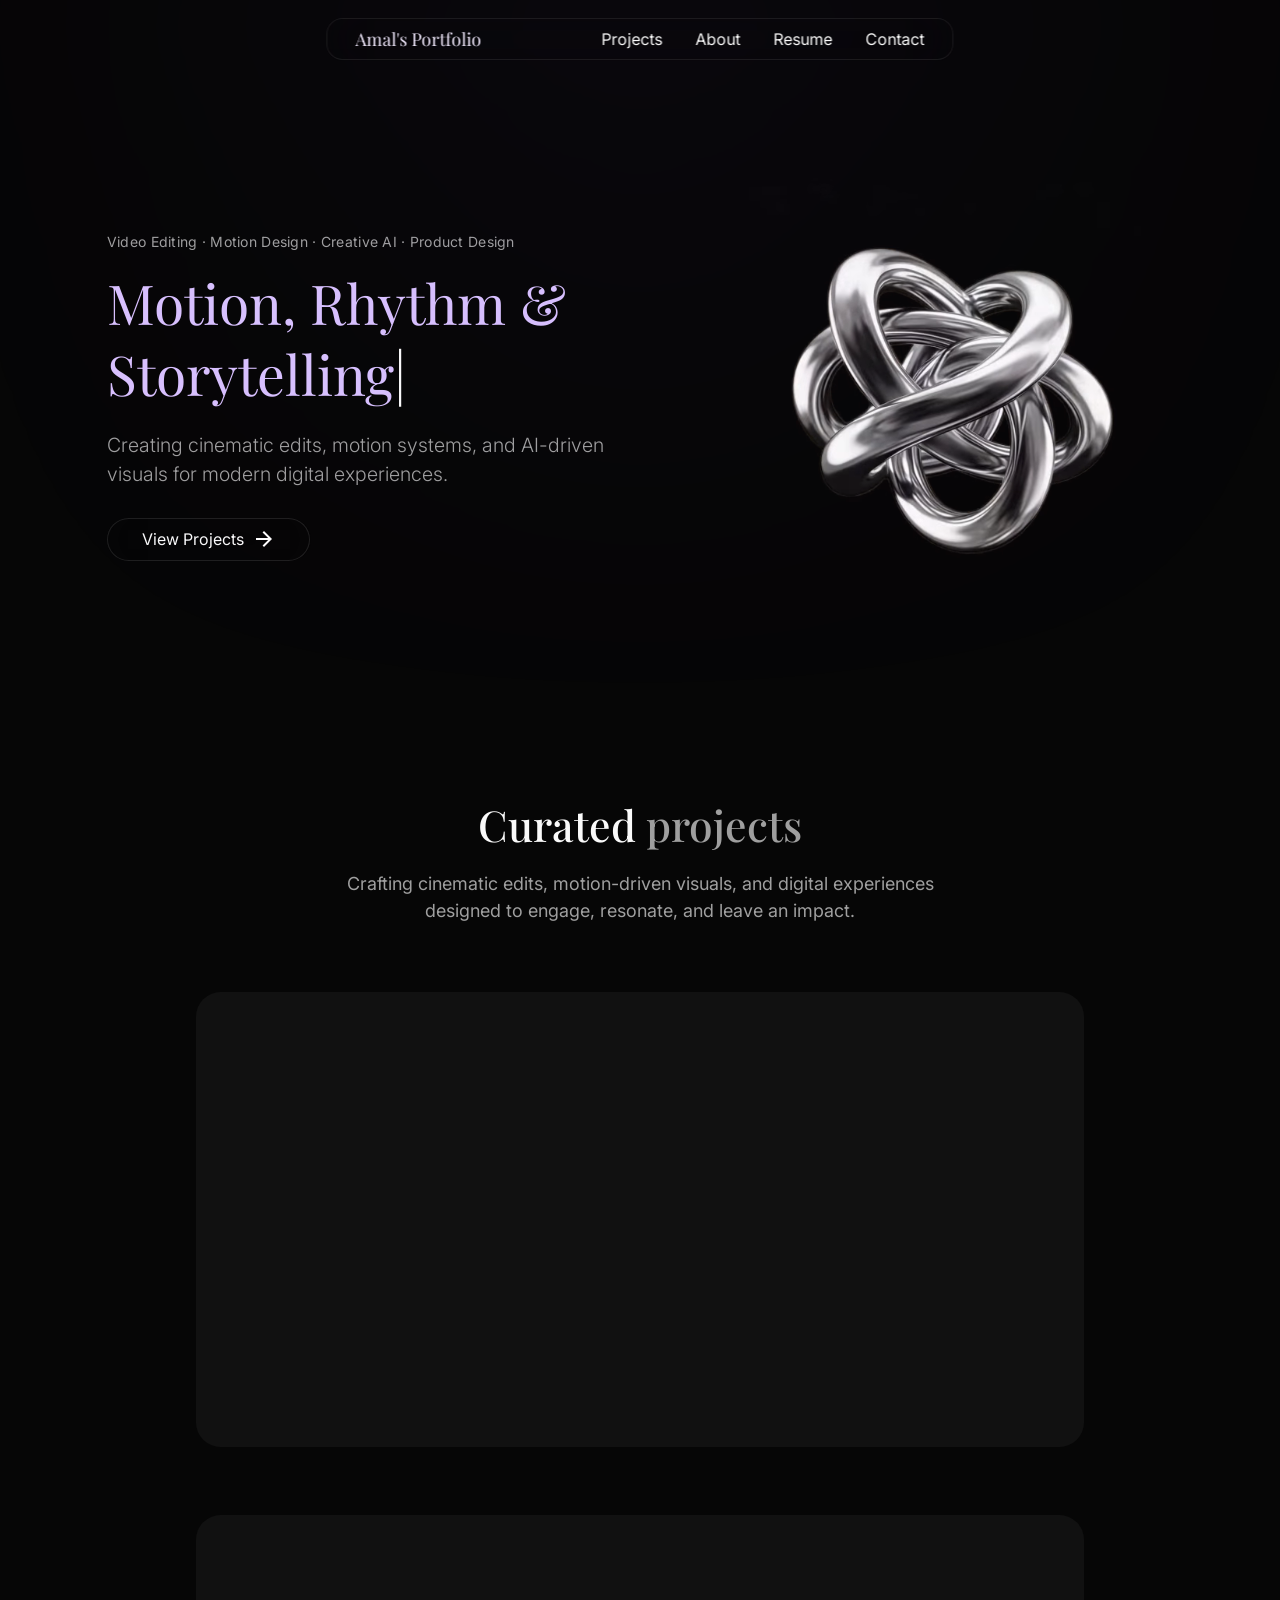
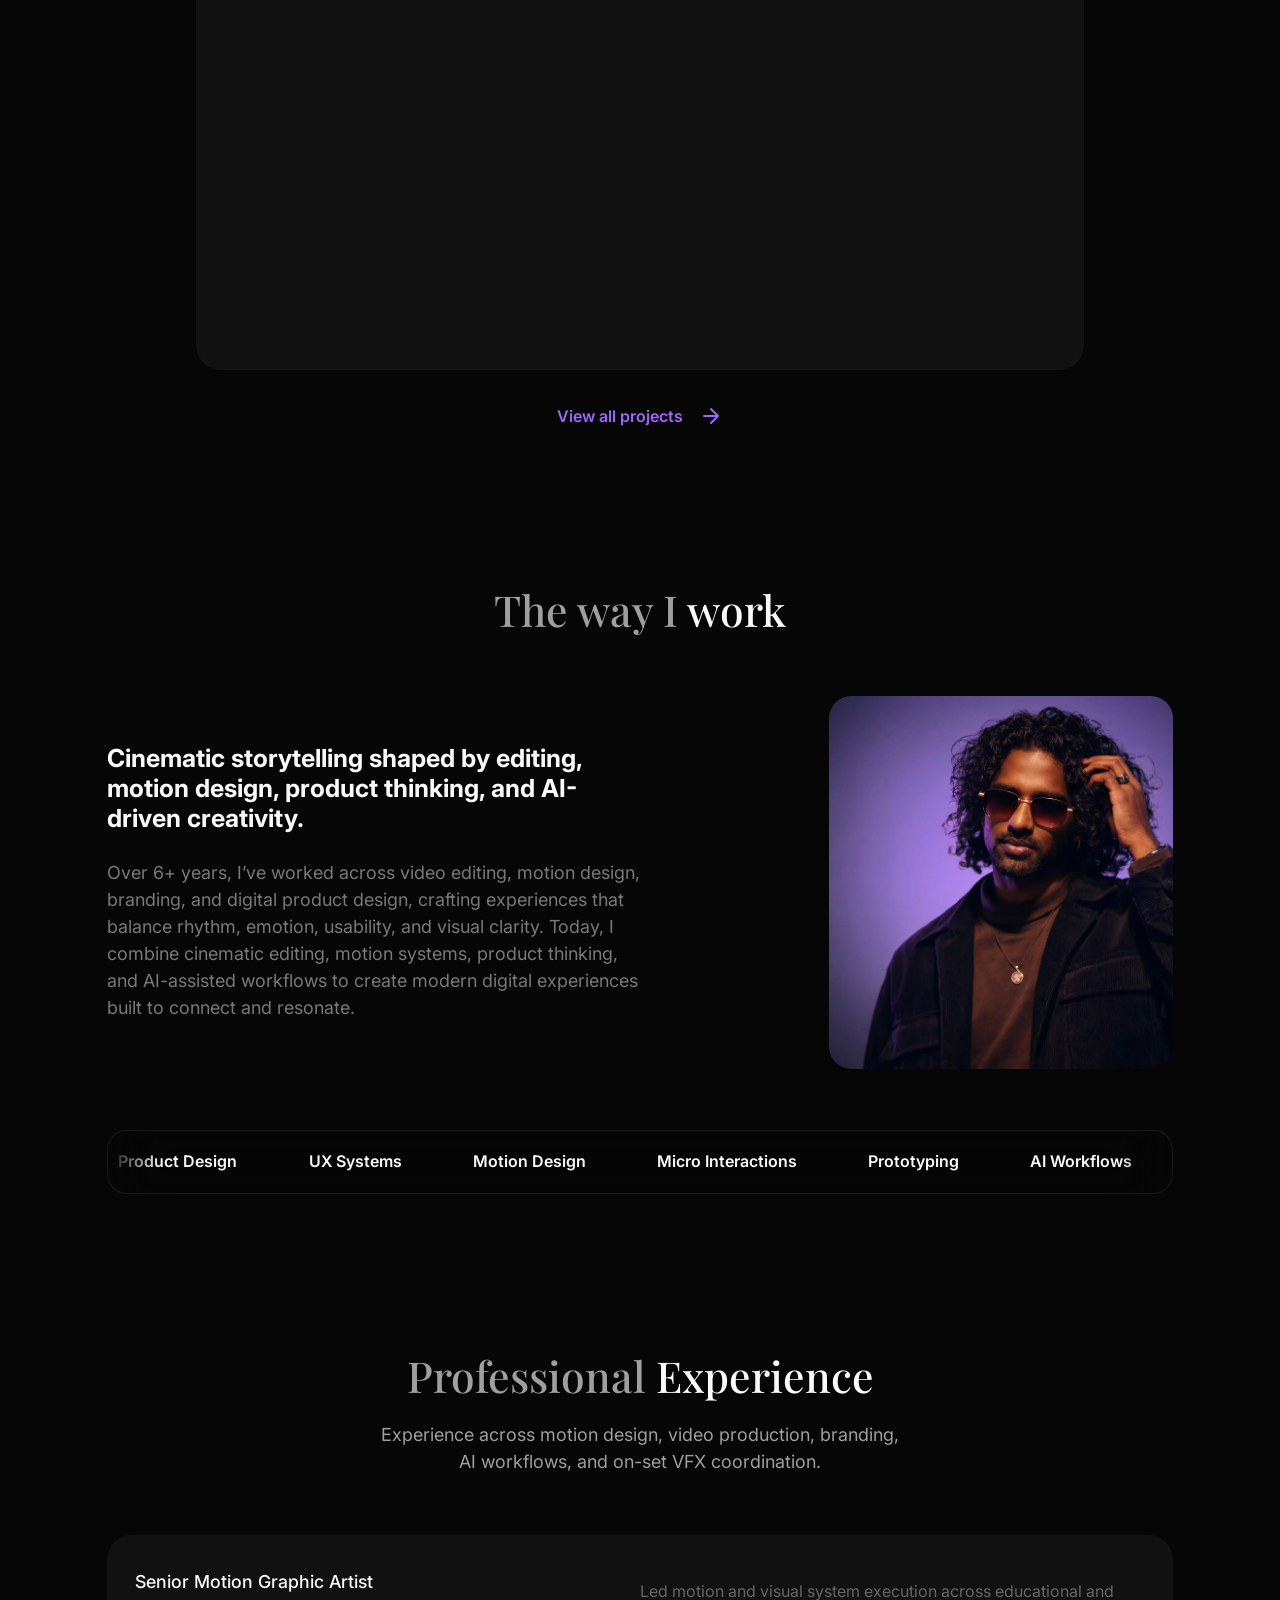
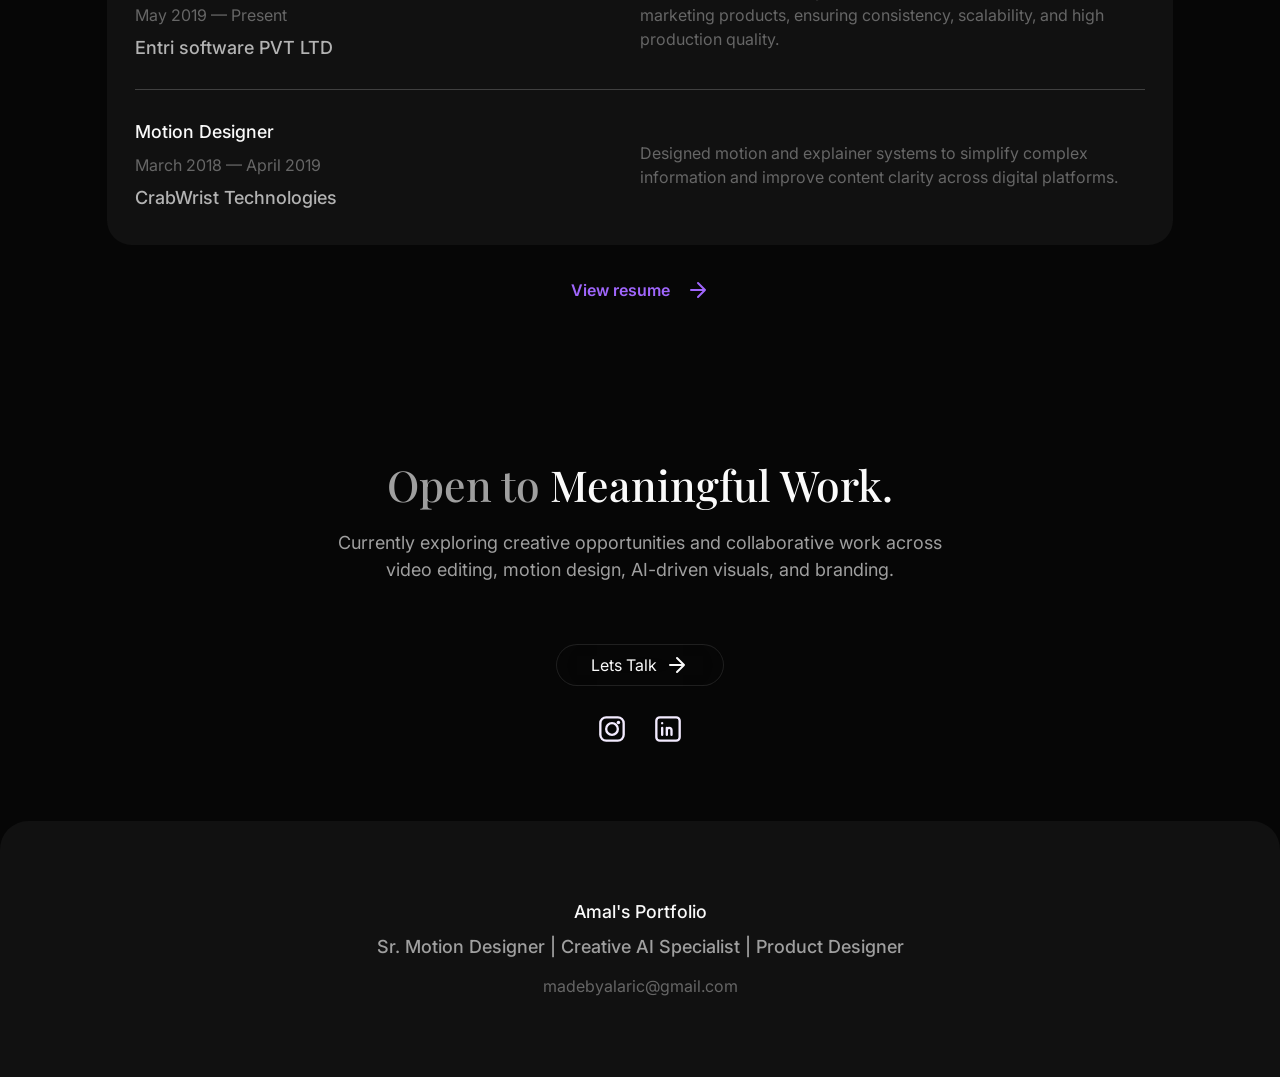
==== index.html @ 4e235986 "Initial commit" ====
<!DOCTYPE html>
<html lang="en">
<head>
  <meta charset="UTF-8">
  <meta name="viewport" content="width=device-width, initial-scale=1.0">
  <title>Portfolio</title>
  <link rel="preconnect" href="https://fonts.googleapis.com">
  <link rel="preconnect" href="https://fonts.gstatic.com" crossorigin>
  <link href="https://fonts.googleapis.com/css2?family=Inter:wght@300;400;500;600;700&family=Playfair+Display:wght@400;500&display=swap" rel="stylesheet">
  <link rel="icon" type="image/png" sizes="512x512" href="assets/images/fav-icon.png">
  <link rel="apple-touch-icon" href="assets/images/fav-icon.png">
  <link rel="stylesheet" href="css/style.css">
  <link rel="stylesheet" href="css/components.css">
</head>
<body>

  <div class="navbar-glow"></div>
  <nav class="navbar">
    <a href="index.html" class="navbar-logo"><span>Amal</span><span class="logo-suffix">'s Portfolio</span></a>
    <ul class="navbar-links">
      <li><a href="pages/projects.html">Projects</a></li>
      <li><a href="#about">About</a></li>
      <li><a href="https://drive.google.com/file/d/1rb1eluD0oXuGKMevhwQm3-W4Zy3hslB_/view?usp=sharing" target="_blank" rel="noopener noreferrer">Resume</a></li>
      <li><a href="#contact">Contact</a></li>
    </ul>
    <button class="hamburger" aria-label="Menu">
      <span></span><span></span><span></span>
    </button>
  </nav>
  <div class="mobile-menu">
    <ul class="mobile-menu-links">
      <li><a href="pages/projects.html">Projects</a></li>
      <li><a href="#about">About</a></li>
      <li><a href="https://drive.google.com/file/d/1rb1eluD0oXuGKMevhwQm3-W4Zy3hslB_/view?usp=sharing" target="_blank" rel="noopener noreferrer">Resume</a></li>
      <li><a href="#contact">Contact</a></li>
    </ul>
  </div>

  <section class="hero">
    <div class="hero-left">
      <p class="hero-tags fade-in-up">Video Editing · Motion Design · Creative AI · Product Design</p>
      <h1 class="hero-heading"></h1>
      <p class="hero-description fade-in-up">Creating cinematic edits, motion systems, and AI-driven visuals for modern digital experiences.</p>
      <a href="pages/projects.html" class="btn-glass fade-in-up">View Projects <img src="assets/icons/arrow_forward_24.svg" alt="" class="btn-icon"></a>
    </div>
    <div class="hero-right">
      <video class="hero-image hero-video" muted playsinline>
        <source src="assets/videos/hero-knot-2.1.webm" type="video/webm">
      </video>
      <img src="assets/images/hero-knot.png" alt="Decorative knot" class="hero-image hero-video-fallback" style="display: none;">
    </div>
    <div class="scroll-indicator">
      <svg width="27" height="45" viewBox="0 85 27 45" fill="none" xmlns="http://www.w3.org/2000/svg"><path d="M13.5 90L13.4999 130" stroke="#D8C1FE" stroke-width="1.5"/><path d="M22 123L13.5003 130L5 123" stroke="#D8C1FE" stroke-width="1.5"/></svg>
    </div>
  </section>

  <section class="projects-section">
    <h2 class="projects-heading">Curated <span class="muted">projects</span></h2>
    <p class="projects-subtitle">Crafting cinematic edits, motion-driven visuals, and digital experiences<br>designed to engage, resonate, and leave an impact.</p>

    <a href="pages/gaint-ad.html" class="project-card project-card-showcase">
      <div class="project-card-showcase-content">
        <h3 class="project-card-showcase-title">AD for Entri Elevate - BAFC COURSE</h3>
        <p class="project-card-showcase-subtitle">VFX | Motion | Video Editing</p>
        <span class="btn-glass">View Project <img src="assets/icons/arrow_forward_24.svg" alt="" class="btn-icon"></span>
      </div>
    </a>

    <a href="pages/montessori.html" class="project-card project-card-showcase project-card-montessori">
      <div class="project-card-showcase-content">
        <h3 class="project-card-showcase-title">Ad for Entri Montessori TTC</h3>
        <p class="project-card-showcase-subtitle">Generative AI | Direction | Video Editing</p>
        <span class="btn-glass">View Project <img src="assets/icons/arrow_forward_24.svg" alt="" class="btn-icon"></span>
      </div>
    </a>

    <a href="pages/projects.html" class="btn-text">View all projects <svg class="btn-text-icon" width="24" height="24" viewBox="0 0 24 24" fill="none" xmlns="http://www.w3.org/2000/svg"><path d="M5 12H19M19 12L12 5M19 12L12 19" stroke="currentColor" stroke-width="2" stroke-linecap="round" stroke-linejoin="round"/></svg></a>
  </section>

  <section class="about-section" id="about">
    <h2 class="about-heading"><span class="muted">The way I</span> work</h2>
    <div class="about-content">
      <div class="about-text">
        <h3 class="about-subheading">Cinematic storytelling shaped by editing, motion design, product thinking, and AI-driven creativity.</h3>
        <p class="about-body">Over 6+ years, I’ve worked across video editing, motion design, branding, and digital product design, crafting experiences that balance rhythm, emotion, usability, and visual clarity. Today, I combine cinematic editing, motion systems, product thinking, and AI-assisted workflows to create modern digital experiences built to connect and resonate.</p>
      </div>
      <div class="about-image">
        <img src="assets/images/about-img-1.2.webp" alt="Amal Chandra">
      </div>
    </div>

    <div class="value-strip">
      <div class="value-strip-track">
        <span>Product Design</span>
        <span>UX Systems</span>
        <span>Motion Design</span>
        <span>Micro Interactions</span>
        <span>Prototyping</span>
        <span>AI Workflows</span>
        <span>Branding</span>
        <span>Visual Design</span>
        <span>Gen AI</span>
        <span>Problem Solving</span>
        <span>Product Design</span>
        <span>UX Systems</span>
        <span>Motion Design</span>
        <span>Micro Interactions</span>
        <span>Prototyping</span>
        <span>AI Workflows</span>
        <span>Branding</span>
        <span>Visual Design</span>
        <span>Gen AI</span>
        <span>Problem Solving</span>
      </div>
    </div>
  </section>

  <section class="experience-section">
    <h2 class="experience-heading"><span class="muted">Professional</span> Experience</h2>
    <p class="experience-subtitle">Experience across motion design, video production, branding,<br>AI workflows, and on-set VFX coordination.</p>

    <div class="experience-card">
      <div class="experience-row">
        <div class="experience-left">
          <h3 class="experience-title">Senior Motion Graphic Artist</h3>
          <p class="experience-year">May 2019 — Present</p>
          <p class="experience-company">Entri software PVT LTD</p>
        </div>
        <div class="experience-right">
          <p class="experience-desc">Led motion and visual system execution across educational and marketing products, ensuring consistency, scalability, and high production quality.</p>
        </div>
      </div>

      <hr class="experience-divider">

      <div class="experience-row">
        <div class="experience-left">
          <h3 class="experience-title">Motion Designer</h3>
          <p class="experience-year">March 2018 — April 2019</p>
          <p class="experience-company">CrabWrist Technologies</p>
        </div>
        <div class="experience-right">
          <p class="experience-desc">Designed motion and explainer systems to simplify complex information and improve content clarity across digital platforms.</p>
        </div>
      </div>
    </div>

    <a href="https://drive.google.com/file/d/1rb1eluD0oXuGKMevhwQm3-W4Zy3hslB_/view?usp=sharing" target="_blank" rel="noopener noreferrer" class="btn-text">View resume <svg class="btn-text-icon" width="24" height="24" viewBox="0 0 24 24" fill="none" xmlns="http://www.w3.org/2000/svg"><path d="M5 12H19M19 12L12 5M19 12L12 19" stroke="currentColor" stroke-width="2" stroke-linecap="round" stroke-linejoin="round"/></svg></a>
  </section>

  <section class="contact-section" id="contact">
    <h2 class="contact-heading"><span class="muted">Open to</span> Meaningful Work.</h2>
    <p class="contact-body">Currently exploring creative opportunities and collaborative work across video editing, motion design, AI-driven visuals, and branding.</p>
    <div class="contact-btn-wrapper">
      <a href="mailto:madebyalaric@gmail.com" class="btn-glass">Lets Talk <svg class="btn-icon" width="24" height="24" viewBox="0 0 24 24" fill="none" xmlns="http://www.w3.org/2000/svg"><path d="M5 12H19M19 12L12 5M19 12L12 19" stroke="currentColor" stroke-width="2" stroke-linecap="round" stroke-linejoin="round"/></svg></a>
    </div>
    <div class="contact-socials">
      <a href="https://www.instagram.com/__alaric__/" target="_blank" rel="noopener noreferrer" class="social-link"><svg width="28" height="28" viewBox="0 0 24 24" fill="none" xmlns="http://www.w3.org/2000/svg"><rect x="2" y="2" width="20" height="20" rx="5" stroke="currentColor" stroke-width="2"/><circle cx="12" cy="12" r="5" stroke="currentColor" stroke-width="2"/><circle cx="17.5" cy="6.5" r="1.5" fill="currentColor"/></svg></a>
      <a href="https://www.linkedin.com/in/amal-chandra-087022231" target="_blank" rel="noopener noreferrer" class="social-link"><svg width="28" height="28" viewBox="0 0 24 24" fill="none" xmlns="http://www.w3.org/2000/svg"><rect x="2" y="2" width="20" height="20" rx="3" stroke="currentColor" stroke-width="2"/><path d="M7 11V17M7 7.01V7M11 17V13C11 11.8954 11.8954 11 13 11C14.1046 11 15 11.8954 15 13V17M11 17V11" stroke="currentColor" stroke-width="2" stroke-linecap="round" stroke-linejoin="round"/></svg></a>
    </div>
  </section>

  <footer class="footer">
    <p class="footer-name">Amal's Portfolio</p>
    <p class="footer-role">Sr. Motion Designer | Creative AI Specialist | Product Designer</p>
    <a href="mailto:madebyalaric@gmail.com" class="footer-email">madebyalaric@gmail.com</a>
  </footer>

  <script src="js/main.js"></script>
</body>
</html>
---- css/style.css ----
/* ===== Global ===== */
html {
  scroll-behavior: smooth;
}

*,
*::before,
*::after {
  margin: 0;
  padding: 0;
  box-sizing: border-box;
}

body {
  background-color: #060606;
}

img {
  max-width: 100%;
  display: block;
}

a {
  color: inherit;
  text-decoration: none;
}

/* ===== Hero ===== */
.container {
  max-width: 83.3vw;
  margin: 0 auto;
}

.hero {
  max-width: 83.3vw;
  margin: 0 auto;
  padding: 13.89vw 0 8.33vw 0;
  display: flex;
  align-items: center;
  justify-content: space-between;
  position: relative;
}

.hero-left {
  max-width: 41.67vw;
}

.hero-right {
  display: flex;
  align-items: center;
}

.hero-tags {
  font-family: 'Inter', sans-serif;
  font-weight: 400;
  font-size: 14px;
  line-height: 150%;
  color: #9F9F9F;
  letter-spacing: 0.02em;
}

.hero-heading {
  font-family: 'Playfair Display', serif;
  font-weight: 400;
  font-size: 4.3vw;
  line-height: 130%;
  color: #FAFAFA;
  margin-top: 1.11vw;
}

.hero-heading .highlight {
  color: #D8C1FE;
}

.hero-description {
  font-family: 'Inter', sans-serif;
  font-weight: 300;
  font-size: 1.53vw;
  line-height: 150%;
  color: #9F9F9F;
  margin-top: 1.67vw;
}

.hero .btn-glass {
  margin-top: 2.22vw;
}

.hero-image {
  width: 34.1vw;
  height: 34.1vw;
}

.scroll-indicator {
  position: fixed;
  bottom: 38px;
  left: 50%;
  transform: translateX(-50%);
  opacity: 0;
  transition: opacity 0.5s ease;
  z-index: 9999;
}

.scroll-indicator.show {
  opacity: 1;
  animation: scroll-bounce 1.2s ease-in-out infinite;
}

@keyframes scroll-bounce {
  0%, 100% {
    transform: translateX(-50%) translateY(0);
  }
  50% {
    transform: translateX(-50%) translateY(-0.83vw);
  }
}

/* ===== Hero Animations ===== */
.navbar {
  opacity: 0;
  transition: opacity 0.5s ease;
}

.navbar.visible {
  opacity: 1;
}

.hero-heading .typewriter-cursor {
  font-weight: 300;
  animation: blink-cursor 0.6s step-end infinite;
}

@keyframes blink-cursor {
  0%, 100% { opacity: 1; }
  50% { opacity: 0; }
}

.hero-video {
  opacity: 0;
  transition: opacity 1s ease;
  mix-blend-mode: screen;
}

.hero-video.visible {
  opacity: 1;
}

.fade-in-up {
  opacity: 0;
  transform: translateY(20px);
  transition: opacity 0.8s ease-out, transform 0.8s ease-out;
}

.fade-in-up.visible {
  opacity: 1;
  transform: translateY(0);
}

/* ===== Scroll Reveal ===== */
.projects-section .projects-heading,
.projects-section .projects-subtitle,
.projects-section .project-card,
.about-section .about-heading,
.about-section .about-content,
.about-section .value-strip,
.experience-section .experience-heading,
.experience-section .experience-subtitle,
.experience-section .experience-card,
.experience-section .btn-text,
.cs-hero .cs-hero-text,
.cs-hero .cs-hero-mockup,
.cs-about .cs-about-content,
.cs-first-impressions .cs-fi-top,
.cs-first-impressions .cs-fi-container-lg,
.cs-features .cs-features-heading,
.cs-features .cs-features-body,
.cs-features .cs-features-row,
.cs-explore .cs-explore-top,
.cs-explore .cs-explore-container,
.cs-learned .cs-learned-heading,
.cs-learned .cs-learned-body,
.cs-learned .cs-learned-subheading,
.cs-learned .cs-learned-list,
.cs-learned .cs-learned-nav {
  opacity: 0;
  transform: translateY(30px);
  transition: opacity 1500ms ease, transform 1500ms ease;
}

/* Stagger delays */
.projects-section .projects-subtitle,
.about-section .about-content,
.experience-section .experience-subtitle,
.cs-hero .cs-hero-mockup,
.cs-features .cs-features-body,
.cs-explore .cs-explore-container,
.cs-learned .cs-learned-body {
  transition-delay: 200ms;
}

.projects-section .project-card:first-of-type,
.about-section .value-strip,
.experience-section .experience-card,
.cs-features .cs-features-row:first-of-type,
.cs-first-impressions .cs-fi-container-lg,
.cs-learned .cs-learned-subheading {
  transition-delay: 400ms;
}

.projects-section .project-card:last-of-type,
.experience-section .btn-text,
.cs-features .cs-features-row:last-of-type,
.cs-learned .cs-learned-list {
  transition-delay: 600ms;
}

.cs-learned .cs-learned-nav {
  transition-delay: 800ms;
}

/* Revealed state */
.revealed .projects-heading,
.revealed .projects-subtitle,
.revealed .project-card,
.revealed .about-heading,
.revealed .about-content,
.revealed .value-strip,
.revealed .experience-heading,
.revealed .experience-subtitle,
.revealed .experience-card,
.revealed .btn-text,
.revealed .cs-hero-text,
.revealed .cs-hero-mockup,
.revealed .cs-about-content,
.revealed .cs-fi-top,
.revealed .cs-fi-container-lg,
.revealed .cs-features-heading,
.revealed .cs-features-body,
.revealed .cs-features-row,
.revealed .cs-explore-top,
.revealed .cs-explore-container,
.revealed .cs-learned-heading,
.revealed .cs-learned-body,
.revealed .cs-learned-subheading,
.revealed .cs-learned-list,
.revealed .cs-learned-nav {
  opacity: 1;
  transform: translateY(0);
}

/* ===== Curated Projects ===== */
.projects-section {
  padding: 6.11vw 8.33vw;
  text-align: center;
}

.projects-heading {
  font-family: 'Playfair Display', serif;
  font-weight: 500;
  font-size: 3.33vw;
  line-height: 120%;
  color: #FAFAFA;
}

.projects-heading .muted {
  color: #9F9F9F;
}

.projects-subtitle {
  font-family: 'Inter', sans-serif;
  font-weight: 400;
  font-size: 18px;
  line-height: 150%;
  color: #9F9F9F;
  margin-top: 1.53vw;
}

/* ===== Project Card ===== */
.project-card {
  width: 69.3vw;
  height: 35.56vw;
  margin: 4.72vw auto 0;
  transition: background-color 0.4s ease;
  background: #111111;
  border-radius: 1.94vw;
  display: flex;
  flex-direction: row;
  overflow: hidden;
  text-align: left;
}

.project-card-showcase {
  position: relative;
  align-items: flex-end;
  justify-content: flex-start;
  padding: 50px;
  margin-top: 68px;
  background-image: url('../assets/gifs/gaint-ad-entri-elevate/g-thumb.gif');
  background-size: cover;
  background-position: center;
  text-decoration: none;
  cursor: pointer;
}

.project-card-montessori {
  background-image: url('../assets/gifs/montessori-ad/montessori-thumbail.gif');
}

.project-card-stop-motion {
  background-image: url('../assets/gifs/stop-motion-ad/stop-motion-ad-thumb.gif');
}

.project-card-pwc-edge {
  background-image: url('../assets/gifs/pwc-edge-ad/pwc-edge-thumb.gif');
}

.project-card-entri-splash {
  background-image: url('../assets/gifs/entri-splash-screen/entri-splash-thumb.gif');
}

/* ===== Mini Cards Grid ===== */
.mini-cards-grid {
  width: 69.3vw;
  margin: 2.78vw auto 0;
  display: grid;
  grid-template-columns: repeat(4, 1fr);
  gap: 1.39vw;
}

.mini-card {
  aspect-ratio: 1 / 1;
  border-radius: 1.39vw;
  overflow: hidden;
  background: #111111;
  transition: transform 0.3s ease, box-shadow 0.3s ease;
}

.mini-card:hover {
  transform: scale(1.03);
  box-shadow: 0 8px 32px rgba(160, 102, 252, 0.2);
}

.mini-card img {
  width: 100%;
  height: 100%;
  object-fit: cover;
  display: block;
}

.project-card-showcase::before {
  content: '';
  position: absolute;
  inset: 0;
  background: rgba(24, 1, 60, 0.7);
  opacity: 0;
  transition: opacity 0.35s ease;
  z-index: 0;
}

.project-card-showcase-content {
  position: relative;
  z-index: 1;
  opacity: 0;
  transform: translateY(12px);
  transition: opacity 0.35s ease, transform 0.35s ease;
}

.project-card-showcase-title {
  font-family: 'Inter', sans-serif;
  font-weight: 600;
  font-size: 22px;
  line-height: 130%;
  color: #FAFAFA;
}

.project-card-showcase-subtitle {
  font-family: 'Inter', sans-serif;
  font-weight: 500;
  font-size: 16px;
  line-height: 150%;
  color: #FAFAFA;
  margin-top: 8px;
}

.project-card-showcase .btn-glass {
  margin-top: 28px;
  display: inline-flex;
}

.project-card-showcase:hover::before,
.project-card-showcase:focus-within::before {
  opacity: 1;
}

.project-card-showcase:hover .project-card-showcase-content,
.project-card-showcase:focus-within .project-card-showcase-content {
  opacity: 1;
  transform: translateY(0);
}

.project-card-text {
  width: 34.17vw;
  flex-shrink: 0;
  padding-left: 3.47vw;
  display: flex;
  flex-direction: column;
  justify-content: center;
}

.project-card-title {
  font-family: 'Inter', sans-serif;
  font-weight: 500;
  font-size: 1.53vw;
  line-height: 130%;
  color: #FAFAFA;
}

.project-card-tags {
  font-family: 'Inter', sans-serif;
  font-weight: 300;
  font-size: 16px;
  line-height: 150%;
  color: #797979;
  margin-top: 0.83vw;
}

.project-card-points {
  list-style: none;
  margin-top: 2.22vw;
  display: flex;
  flex-direction: column;
  gap: 0.56vw;
}

.project-card-points li {
  font-family: 'Inter', sans-serif;
  font-weight: 300;
  font-size: 14px;
  line-height: 150%;
  color: #C6C6C6;
  padding-left: 16px;
  position: relative;
}

.project-card-points li::before {
  content: '';
  position: absolute;
  left: 0;
  top: 7px;
  width: 6px;
  height: 6px;
  border-radius: 50%;
  background: #A066FC;
}

.project-card-text .btn-glass {
  margin-top: 2.64vw;
  align-self: flex-start;
}

.project-card-image {
  width: 28.19vw;
  flex-shrink: 0;
  height: 35.56vw;
  margin-left: 6.94vw;
  overflow: hidden;
}

.project-card-image picture {
  display: block;
  width: 100%;
  height: 100%;
}

.project-card-image img {
  width: 100%;
  height: 52.08vw;
  object-fit: cover;
  transition: transform 0.4s ease;
  transform-origin: center top;
  object-position: top center;
}

/* Reverse layout (image left, text right) */
.project-card-reverse {
  flex-direction: row-reverse;
  margin-top: 2.22vw;
}

.project-card-reverse .project-card-text {
  padding-left: 0;
  padding-right: 3.47vw;
}

.project-card-reverse .project-card-image {
  margin-left: 0;
  margin-right: 6.94vw;
}

.project-card-reverse .project-card-image img {
  height: 38.89vw;
  object-position: calc(50% + 2.78vw) top;
  transform-origin: center center;
}

/* Project card hover */
.project-card:hover {
  background-color: #18013C;
}

.project-card:hover .project-card-image img {
  transform: scale(1.2);
}

/* ===== Project Detail Page ===== */
.project-detail {
  padding: 160px 8.33vw 6.11vw;
}

.project-detail-hero {
  width: 69.3vw;
  margin: 0 auto;
  text-align: center;
}

.project-detail-tags {
  font-family: 'Inter', sans-serif;
  font-weight: 500;
  font-size: 16px;
  line-height: 150%;
  color: #D8C1FE;
}

.project-detail-heading {
  font-family: 'Playfair Display', serif;
  font-weight: 500;
  font-size: 62px;
  line-height: 110%;
  color: #FAFAFA;
  margin-top: 16px;
}

.project-detail-description {
  max-width: 680px;
  margin: 24px auto 0;
  font-family: 'Inter', sans-serif;
  font-weight: 400;
  font-size: 22px;
  line-height: 150%;
  color: #9F9F9F;
}

.project-detail-media {
  width: 100%;
  aspect-ratio: 16 / 9;
  height: auto;
  margin-top: 68px;
  border-radius: 1.94vw;
  overflow: hidden;
  background: #111111;
}

.project-detail-media img,
.project-detail-media iframe {
  width: 100%;
  height: 100%;
  display: block;
}

.project-detail-media img {
  object-fit: cover;
}

.project-detail-media iframe {
  border: 0;
}

.project-breakdown {
  margin-top: 88px;
  text-align: center;
}

.project-breakdown-hidden {
  display: none;
}

.project-breakdown-heading {
  font-family: 'Playfair Display', serif;
  font-weight: 500;
  font-size: 48px;
  line-height: 120%;
  color: #FAFAFA;
}

.project-breakdown-heading .muted {
  color: #9F9F9F;
}

.project-breakdown-grid {
  width: min(1200px, calc(100vw - 240px));
  margin: 68px auto 0;
  display: flex;
  flex-wrap: wrap;
  gap: 16px;
}

.project-breakdown-tile {
  height: 356px;
  border-radius: 20px;
  overflow: hidden;
  background: #111111;
}

.project-breakdown-tile img {
  width: 100%;
  height: 100%;
  object-fit: cover;
  display: block;
}

.project-breakdown-tile-wide {
  width: 693px;
}

.project-breakdown-tile-narrow {
  width: 491px;
}

.project-tools {
  width: min(1200px, calc(100vw - 240px));
  margin: 88px auto 0;
  text-align: left;
}

.project-tools-heading {
  font-family: 'Playfair Display', serif;
  font-weight: 500;
  font-size: 48px;
  line-height: 120%;
  color: #FAFAFA;
}

.project-tools-heading .muted {
  color: #9F9F9F;
}

.project-tools-body {
  margin-top: 28px;
  font-family: 'Inter', sans-serif;
  font-weight: 700;
  font-size: 18px;
  line-height: 150%;
  color: #797979;
}

.project-overview {
  width: min(1200px, calc(100vw - 240px));
  margin: 88px auto 0;
  text-align: left;
}

.project-overview-heading {
  font-family: 'Playfair Display', serif;
  font-weight: 500;
  font-size: 48px;
  line-height: 120%;
  color: #FAFAFA;
}

.project-overview-heading .muted {
  color: #9F9F9F;
}

.project-overview-body {
  margin-top: 28px;
  display: flex;
  flex-direction: column;
  gap: 28px;
}

.project-overview-body p {
  max-width: 900px;
  font-family: 'Inter', sans-serif;
  font-weight: 400;
  font-size: 18px;
  line-height: 150%;
  color: #797979;
}

.project-detail-nav {
  width: min(1200px, calc(100vw - 240px));
  margin: 176px auto 0;
  display: flex;
  align-items: center;
  justify-content: space-between;
}

.project-detail-nav-link {
  display: inline-flex;
  align-items: center;
  gap: 16px;
  font-family: 'Inter', sans-serif;
  font-weight: 600;
  font-size: 16px;
  line-height: 150%;
  color: #A066FC;
  text-decoration: none;
}

.project-detail-nav-icon {
  width: 24px;
  height: 24px;
  flex-shrink: 0;
  filter: brightness(0) saturate(100%) invert(53%) sepia(87%) saturate(2513%) hue-rotate(230deg) brightness(103%) contrast(98%);
}

.project-detail-nav-link:hover {
  color: #D8C1FE;
  text-shadow: 0 0 20px rgba(160, 102, 252, 0.4);
}

.project-detail-nav-link:hover .project-detail-nav-icon {
  filter: brightness(0) saturate(100%) invert(83%) sepia(25%) saturate(1046%) hue-rotate(202deg) brightness(101%) contrast(99%) drop-shadow(0 0 10px rgba(160, 102, 252, 0.4));
}

.project-detail-nav-disabled {
  color: #676767;
  cursor: not-allowed;
}

.project-detail-nav-disabled .project-detail-nav-icon,
.project-detail-nav-disabled:hover .project-detail-nav-icon {
  filter: brightness(0) saturate(100%) invert(42%) sepia(0%) saturate(11%) hue-rotate(167deg) brightness(92%) contrast(86%);
}

.project-detail-nav-disabled:hover {
  color: #676767;
  text-shadow: none;
}

/* ===== About Section ===== */
.about-section {
  padding: 6.11vw 8.33vw;
}

.about-heading {
  font-family: 'Playfair Display', serif;
  font-weight: 500;
  font-size: 3.33vw;
  line-height: 120%;
  color: #FAFAFA;
  text-align: center;
}

.about-heading .muted {
  color: #9F9F9F;
}

.about-content {
  display: flex;
  flex-direction: row;
  align-items: center;
  gap: 14.03vw;
  margin-top: 4.72vw;
}

.about-text {
  flex: 1;
}

.about-subheading {
  font-family: 'Inter', sans-serif;
  font-weight: 700;
  font-size: 1.94vw;
  line-height: 120%;
  color: #FAFAFA;
}

.about-subheading .muted {
  color: #9F9F9F;
}

.about-body {
  font-family: 'Inter', sans-serif;
  font-weight: 400;
  font-size: 18px;
  line-height: 150%;
  color: #797979;
  margin-top: 1.94vw;
}

.about-image {
  width: 26.94vw;
  height: 29.17vw;
  flex-shrink: 0;
  border-radius: 1.74vw;
  overflow: hidden;
}

.about-image img {
  width: 100%;
  height: 100%;
  object-fit: cover;
  object-position: center top;
}

/* ===== Value Strip ===== */
.value-strip {
  position: relative;
  width: 83.3vw;
  height: 5vw;
  margin: 4.72vw auto 0;
  background: rgba(34, 34, 34, 0.05);
  backdrop-filter: blur(31px);
  -webkit-backdrop-filter: blur(31px);
  border: 1px solid rgba(255, 255, 255, 0.08);
  border-radius: 1.53vw;
  padding: 0 0.83vw;
  display: flex;
  align-items: center;
  overflow: hidden;
}

.value-strip::before,
.value-strip::after {
  content: '';
  position: absolute;
  top: 0;
  bottom: 0;
  width: 4.17vw;
  z-index: 2;
  pointer-events: none;
}

.value-strip::before {
  left: 0;
  background: linear-gradient(to right, #060606, transparent);
  border-radius: 1.53vw 0 0 1.53vw;
}

.value-strip::after {
  right: 0;
  background: linear-gradient(to left, #060606, transparent);
  border-radius: 0 1.53vw 1.53vw 0;
}

.value-strip-track {
  display: flex;
  align-items: center;
  gap: 5.56vw;
  white-space: nowrap;
  animation: scroll-strip 20s linear infinite;
}

.value-strip-track span {
  font-family: 'Inter', sans-serif;
  font-weight: 600;
  font-size: 16px;
  line-height: 120%;
  color: #FAFAFA;
  flex-shrink: 0;
}

@keyframes scroll-strip {
  0% {
    transform: translateX(0);
  }
  100% {
    transform: translateX(-50%);
  }
}

/* ===== Professional Experience ===== */
.experience-section {
  padding: 6.11vw 8.33vw;
  text-align: center;
}

.experience-heading {
  font-family: 'Playfair Display', serif;
  font-weight: 500;
  font-size: 3.33vw;
  line-height: 120%;
  color: #FAFAFA;
}

.experience-heading .muted {
  color: #9F9F9F;
}

.experience-subtitle {
  font-family: 'Inter', sans-serif;
  font-weight: 400;
  font-size: 18px;
  line-height: 150%;
  color: #9F9F9F;
  margin-top: 1.53vw;
}

.experience-card {
  width: 83.3vw;
  margin: 4.72vw auto 0;
  background: #111111;
  border-radius: 1.94vw;
  padding: 2.64vw 2.22vw;
  text-align: left;
}

.experience-row {
  display: flex;
  align-items: center;
}

.experience-left {
  width: 50%;
  flex-shrink: 0;
}

.experience-right {
  width: 50%;
}

.experience-title {
  font-family: 'Inter', sans-serif;
  font-weight: 500;
  font-size: 1.39vw;
  line-height: 150%;
  color: #FAFAFA;
}

.experience-year {
  font-family: 'Inter', sans-serif;
  font-weight: 400;
  font-size: 16px;
  line-height: 150%;
  color: #666666;
  margin-top: 0.56vw;
}

.experience-company {
  font-family: 'Inter', sans-serif;
  font-weight: 500;
  font-size: 18px;
  line-height: 150%;
  color: #B3B3B3;
  margin-top: 0.56vw;
}

.experience-desc {
  font-family: 'Inter', sans-serif;
  font-weight: 400;
  font-size: 16px;
  line-height: 150%;
  color: #666666;
}

.experience-divider {
  border: none;
  height: 1px;
  background: #404040;
  margin: 2.22vw 0;
}

/* ===== Contact Section ===== */
.contact-section {
  padding: 6.11vw 8.33vw;
  text-align: center;
}

.contact-heading {
  font-family: 'Playfair Display', serif;
  font-weight: 500;
  font-size: 3.33vw;
  line-height: 120%;
  color: #FAFAFA;
}

.contact-heading .muted {
  color: #9F9F9F;
}

.contact-body {
  font-family: 'Inter', sans-serif;
  font-weight: 400;
  font-size: 18px;
  line-height: 150%;
  color: #9F9F9F;
  max-width: 48.61vw;
  margin: 1.53vw auto 0 auto;
}

.contact-btn-wrapper {
  display: flex;
  justify-content: center;
  margin-top: 4.72vw;
}

.contact-socials {
  display: flex;
  justify-content: center;
  align-items: center;
  gap: 2.22vw;
  margin-top: 2.22vw;
}

.social-link {
  color: #F3EBFF;
  transition: color 0.3s ease;
  display: flex;
}

.social-link:hover {
  color: #A066FC;
}

/* ===== Case Study Hook ===== */
.cs-hook {
  height: 55.56vw;
  background: #060606;
  position: relative;
  overflow: hidden;
  display: flex;
  justify-content: center;
  align-items: center;
}

.cs-hook-logo {
  width: 65.56vw;
  height: 23.96vw;
  position: absolute;
  z-index: 1;
  opacity: 0;
  transform: scale(0.8);
  animation: hook-logo-in 1.5s cubic-bezier(0.34, 1.56, 0.64, 1) forwards,
             hook-logo-blur 1.5s ease-in-out 2.75s forwards;
}

.cs-hook-phone {
  width: 15.97vw;
  height: 33.33vw;
  position: absolute;
  z-index: 2;
  transform: translateY(100%) scale(0.3);
  animation: hook-phone-in 2.5s cubic-bezier(0.25, 0.1, 0.25, 1) 1.5s forwards;
}

@keyframes hook-logo-in {
  0% {
    opacity: 0;
    transform: scale(0.8);
  }
  100% {
    opacity: 1;
    transform: scale(1);
  }
}

@keyframes hook-logo-blur {
  0% {
    filter: blur(0px);
  }
  100% {
    filter: blur(20px);
  }
}

@keyframes hook-phone-in {
  0% {
    transform: translateY(100%) scale(0.3);
  }
  100% {
    transform: translateY(0) scale(1);
  }
}

/* ===== Case Study Hero ===== */
.cs-hero {
  padding: 6.11vw 8.33vw;
  display: flex;
  align-items: center;
  gap: 6.88vw;
  opacity: 0;
  transform: translateY(30px);
  transition: opacity 1500ms ease, transform 1500ms ease;
}

.cs-hero.revealed {
  opacity: 1;
  transform: translateY(0);
}

.cs-hero-text {
  max-width: 38.19vw;
}

.cs-hero-tags {
  font-family: 'Inter', sans-serif;
  font-weight: 300;
  font-size: 14px;
  line-height: 150%;
  color: #9F9F9F;
}

.cs-hero-heading {
  font-family: 'Playfair Display', serif;
  font-weight: 400;
  font-size: 4.3vw;
  line-height: 130%;
  color: #FFFFFF;
  margin-top: 0.56vw;
}

.cs-hero-heading .highlight {
  color: #D8C1FE;
}

.cs-hero-subheading {
  font-family: 'Inter', sans-serif;
  font-weight: 400;
  font-size: 1.81vw;
  line-height: 130%;
  color: #FAFAFA;
  margin-top: 0.83vw;
}

.cs-hero-subheading .highlight {
  color: #D8C1FE;
}

.cs-hero-desc {
  font-family: 'Inter', sans-serif;
  font-weight: 400;
  font-size: 18px;
  line-height: 150%;
  color: #9F9F9F;
  margin-top: 1.53vw;
}

.cs-hero-divider {
  border: none;
  height: 1px;
  background: #404040;
  margin-top: 1.94vw;
}

.cs-hero-meta {
  display: flex;
  gap: 3.33vw;
  margin-top: 1.11vw;
}

.cs-hero-meta-col {
  display: flex;
  flex-direction: column;
  gap: 0.42vw;
}

.cs-hero-meta-label {
  font-family: 'Inter', sans-serif;
  font-weight: 500;
  font-size: 10px;
  line-height: 150%;
  color: #797979;
  text-transform: uppercase;
  letter-spacing: 0.1em;
}

.cs-hero-meta-value {
  font-family: 'Inter', sans-serif;
  font-weight: 300;
  font-size: 14px;
  color: #9F9F9F;
}

.cs-hero-mockup {
  width: 41.11vw;
  height: 44.17vw;
  flex-shrink: 0;
  background: #111111;
  border-radius: 2.08vw;
  padding: 4.72vw 2.64vw;
  display: flex;
  justify-content: center;
  align-items: center;
}

.cs-hero-mockup-img {
  width: 16.67vw;
  height: 34.72vw;
}

/* ===== Case Study About ===== */
.cs-about {
  padding: 6.11vw 8.33vw;
}

.cs-about-content {
  width: 69.3vw;
  margin: 0 auto;
  display: flex;
  align-items: flex-start;
  gap: 8.33vw;
}

.cs-about-heading {
  font-family: 'Playfair Display', serif;
  font-weight: 500;
  font-size: 3.33vw;
  line-height: 120%;
  color: #FAFAFA;
  white-space: nowrap;
}

.cs-about-heading .muted {
  color: #9F9F9F;
}

.cs-about-body {
  font-family: 'Inter', sans-serif;
  font-weight: 400;
  font-size: 18px;
  line-height: 150%;
  color: #9F9F9F;
  flex: 1;
}

/* ===== Case Study First Impressions ===== */
.cs-first-impressions {
  padding: 6.11vw 8.33vw;
}

.cs-fi-top {
  max-width: 83.3vw;
  margin: 0 auto;
  display: flex;
  align-items: flex-start;
  justify-content: space-between;
}

.cs-fi-text {
  max-width: 29.17vw;
}

.cs-fi-heading {
  font-family: 'Playfair Display', serif;
  font-weight: 500;
  font-size: 3.33vw;
  line-height: 120%;
  color: #FAFAFA;
}

.cs-fi-heading .muted {
  color: #9F9F9F;
}

.cs-fi-body {
  font-family: 'Inter', sans-serif;
  font-weight: 400;
  font-size: 18px;
  line-height: 150%;
  color: #9F9F9F;
  margin-top: 0.83vw;
}

.cs-fi-container-sm {
  width: 43.47vw;
  height: 44.17vw;
  flex-shrink: 0;
  background: #111111;
  border-radius: 2.08vw;
  padding: 4.72vw 2.71vw;
  display: flex;
  justify-content: center;
  align-items: center;
  gap: 4.72vw;
}

.cs-fi-container-lg {
  width: 83.3vw;
  height: 44.17vw;
  margin: 2.64vw auto 0;
  background: #111111;
  border-radius: 2.08vw;
  padding: 4.72vw 2.71vw;
  display: flex;
  justify-content: center;
  align-items: center;
  gap: 4.72vw;
}

.cs-fi-mockup {
  width: 16.67vw;
  height: 34.72vw;
}

/* ===== Case Study Features ===== */
.cs-features {
  padding: 6.11vw 8.33vw;
  text-align: center;
}

.cs-features-heading {
  font-family: 'Playfair Display', serif;
  font-weight: 500;
  font-size: 3.33vw;
  line-height: 120%;
  color: #FAFAFA;
  max-width: 38.19vw;
  margin: 0 auto;
}

.cs-features-heading .muted {
  color: #9F9F9F;
}

.cs-features-body {
  font-family: 'Inter', sans-serif;
  font-weight: 400;
  font-size: 18px;
  line-height: 150%;
  color: #9F9F9F;
  max-width: 52.08vw;
  margin: 1.53vw auto 0;
}

.cs-features-row {
  width: 83.3vw;
  margin: 4.72vw auto 0;
  display: flex;
  justify-content: center;
  gap: 1.11vw;
}

.cs-features-row-text {
  margin-top: 1.11vw;
}

.cs-features-mockup-card {
  width: 27.01vw;
  height: 44.17vw;
  background: #111111;
  border-radius: 2.08vw;
  padding: 4.72vw 2.64vw;
  display: flex;
  justify-content: center;
  align-items: center;
}

.cs-features-mockup-img {
  width: 16.67vw;
  height: 34.72vw;
}

.cs-features-text-card {
  width: 27.01vw;
  height: 15.14vw;
  background: #111111;
  border-radius: 1.94vw;
  padding: 2.64vw 2.22vw;
  text-align: left;
}

.cs-features-title {
  font-family: 'Inter', sans-serif;
  font-weight: 500;
  font-size: 1.39vw;
  line-height: 150%;
  color: #FAFAFA;
}

.cs-features-desc {
  font-family: 'Inter', sans-serif;
  font-weight: 400;
  font-size: 16px;
  line-height: 150%;
  color: #9F9F9F;
  margin-top: 1.53vw;
}

/* ===== Explore the Experience ===== */
.cs-explore {
  padding: 6.11vw 8.33vw;
}

.cs-explore-top {
  max-width: 83.3vw;
  margin: 0 auto;
  display: flex;
  justify-content: space-between;
  align-items: flex-start;
}

.cs-explore-text {
  max-width: 45.14vw;
}

.cs-explore-heading {
  font-family: 'Playfair Display', serif;
  font-weight: 500;
  font-size: 3.33vw;
  line-height: 120%;
  color: #FAFAFA;
}

.cs-explore-body {
  font-family: 'Inter', sans-serif;
  font-weight: 400;
  font-size: 18px;
  line-height: 150%;
  color: #9F9F9F;
  margin-top: 1.53vw;
}

.cs-explore-container {
  width: 83.3vw;
  height: 44.17vw;
  background: #111111;
  border-radius: 2.08vw;
  margin: 4.72vw auto 0;
  overflow: hidden;
  position: relative;
  display: flex;
  align-items: center;
}

.cs-explore-track {
  display: flex;
  align-items: center;
  gap: 4.72vw;
  white-space: nowrap;
  animation: scroll-explore 30s linear infinite;
}

.cs-explore-img {
  width: 16.67vw;
  height: 34.72vw;
  object-fit: cover;
  flex-shrink: 0;
}

@keyframes scroll-explore {
  0% {
    transform: translateX(0);
  }
  100% {
    transform: translateX(-50%);
  }
}

/* ===== What I Learned ===== */
.cs-learned {
  padding: 6.11vw 8.33vw;
}

.cs-learned-heading {
  font-family: 'Playfair Display', serif;
  font-weight: 500;
  font-size: 3.33vw;
  line-height: 120%;
  color: #FAFAFA;
}

.cs-learned-body {
  font-family: 'Inter', sans-serif;
  font-weight: 400;
  font-size: 18px;
  line-height: 150%;
  color: #9F9F9F;
  margin-top: 1.53vw;
}

.cs-learned-subheading {
  font-family: 'Inter', sans-serif;
  font-weight: 700;
  font-size: 1.94vw;
  line-height: 120%;
  color: #C6C6C6;
  margin-top: 2.64vw;
}

.cs-learned-list {
  margin-top: 1.53vw;
  padding-left: 20px;
  display: flex;
  flex-direction: column;
  gap: 16px;
}

.cs-learned-list li {
  font-family: 'Inter', sans-serif;
  font-weight: 400;
  font-size: 18px;
  line-height: 150%;
  color: #9F9F9F;
}

.cs-learned-nav {
  display: flex;
  justify-content: space-between;
  margin-top: 9.58vw;
}

.cs-learned-nav-link {
  display: inline-flex;
  align-items: center;
  gap: 16px;
  font-family: 'Inter', sans-serif;
  font-weight: 600;
  font-size: 16px;
  line-height: 150%;
  color: #A066FC;
  text-decoration: none;
  cursor: pointer;
}

.cs-learned-nav-link:hover {
  color: #D8C1FE;
  text-shadow: 0 0 20px rgba(160, 102, 252, 0.4);
}

.cs-learned-nav-disabled {
  color: #676767;
  cursor: not-allowed;
}

.cs-learned-nav-disabled:hover {
  color: #676767;
  text-shadow: none;
}

/* ===== Tablet Responsive ===== */
@media (min-width: 769px) and (max-width: 1100px) {

  .hero {
    max-width: 100%;
    padding: 160px 40px 80px;
    gap: 40px;
  }

  .hero-left {
    max-width: 46%;
  }

  .hero-image {
    width: clamp(320px, 36vw, 400px);
    height: clamp(320px, 36vw, 400px);
  }

  .hero-heading {
    font-size: clamp(48px, 5.8vw, 64px);
    margin-top: 16px;
  }

  .hero-description {
    font-size: 18px;
    margin-top: 20px;
  }

  .hero .btn-glass {
    margin-top: 32px;
  }

  .projects-section {
    padding: 72px 32px;
  }

  .projects-section[style] {
    padding-top: 144px !important;
  }

  .projects-heading {
    font-size: 48px;
  }

  .projects-subtitle {
    font-size: 18px;
    margin-top: 16px;
  }

  .project-card {
    width: 100%;
    max-width: 860px;
    height: 400px;
    margin-top: 40px;
    border-radius: 28px;
  }

  .project-card-showcase {
    padding: 50px;
  }

  .project-detail {
    padding: 144px 32px 72px;
  }

  .project-detail-hero {
    width: 100%;
    max-width: 860px;
  }

  .project-detail-heading {
    font-size: 56px;
  }

  .project-detail-media {
    border-radius: 28px;
  }

  .project-breakdown-grid {
    width: 100%;
    max-width: 860px;
    grid-template-columns: 1fr 1fr;
  }

  .project-breakdown-tile,
  .project-breakdown-tile-wide,
  .project-breakdown-tile-narrow {
    width: 100%;
    height: 280px;
  }

  .project-overview {
    width: 100%;
    max-width: 860px;
  }

  .project-tools {
    width: 100%;
    max-width: 860px;
  }

  .project-detail-nav {
    width: 100%;
    max-width: 860px;
  }

  .project-card-text {
    width: 48%;
    padding-left: 36px;
  }

  .project-card-title {
    font-size: 24px;
  }

  .project-card-tags {
    font-size: 15px;
    margin-top: 12px;
  }

  .project-card-points {
    margin-top: 24px;
    gap: 10px;
  }

  .project-card-points li {
    font-size: 14px;
  }

  .project-card-text .btn-glass {
    margin-top: 28px;
  }

  .project-card-image {
    width: 40%;
    height: 400px;
    margin-left: auto;
  }

  .project-card-image img {
    height: 100%;
  }

  .project-card-reverse {
    margin-top: 32px;
  }

  .project-card-reverse .project-card-text {
    width: 48%;
    padding-right: 36px;
  }

  .project-card-reverse .project-card-image {
    margin-right: auto;
  }

  .project-card-reverse .project-card-image img {
    height: 100%;
    object-position: calc(50% + 20px) top;
  }

  .about-section {
    padding: 72px 32px;
  }

  .about-heading {
    font-size: 48px;
  }

  .about-content {
    gap: 48px;
    margin-top: 40px;
  }

  .about-subheading {
    font-size: 30px;
  }

  .about-body {
    font-size: 18px;
    margin-top: 20px;
  }

  .about-image {
    width: 320px;
    height: 360px;
    border-radius: 24px;
  }

  .value-strip {
    width: 100%;
    height: 72px;
    margin-top: 40px;
    border-radius: 24px;
    padding: 0 16px;
  }

  .value-strip::before,
  .value-strip::after {
    width: 64px;
  }

  .value-strip::before {
    border-radius: 24px 0 0 24px;
  }

  .value-strip::after {
    border-radius: 0 24px 24px 0;
  }

  .experience-section {
    padding: 72px 32px;
  }

  .experience-heading {
    font-size: 48px;
  }

  .experience-subtitle {
    font-size: 18px;
    margin-top: 16px;
  }

  .experience-card {
    width: 100%;
    margin-top: 40px;
    padding: 32px;
    border-radius: 28px;
  }

  .experience-row {
    align-items: flex-start;
    gap: 32px;
  }

  .experience-title {
    font-size: 22px;
  }

  .experience-year,
  .experience-desc {
    font-size: 15px;
  }

  .experience-company {
    margin-top: 8px;
  }

  .experience-divider {
    margin: 24px 0;
  }

  .contact-section {
    padding: 72px 32px;
  }

  .contact-heading {
    font-size: 48px;
  }

  .contact-body {
    max-width: 680px;
    margin-top: 16px;
    font-size: 18px;
  }

  .contact-btn-wrapper {
    margin-top: 40px;
  }

  .contact-socials {
    gap: 28px;
    margin-top: 28px;
  }

  .cs-hook {
    height: min(100vh, 900px);
    min-height: 760px;
  }

  .cs-hook-logo {
    width: 82vw;
    height: auto;
  }

  .cs-hook-phone {
    width: 220px;
    height: auto;
  }

  .cs-hero {
    padding: 80px 32px 72px;
    flex-direction: column;
    gap: 40px;
  }

  .cs-hero-text {
    max-width: 100%;
  }

  .cs-hero-heading {
    font-size: 56px;
    margin-top: 12px;
  }

  .cs-hero-subheading {
    font-size: 28px;
    margin-top: 12px;
  }

  .cs-hero-desc {
    margin-top: 16px;
    font-size: 18px;
  }

  .cs-hero-divider {
    margin-top: 24px;
  }

  .cs-hero-meta {
    gap: 32px;
    margin-top: 18px;
    flex-wrap: wrap;
  }

  .cs-hero-mockup {
    width: 100%;
    max-width: 760px;
    height: auto;
    padding: 40px 32px;
    border-radius: 28px;
  }

  .cs-hero-mockup-img {
    width: 240px;
    height: auto;
  }

  .cs-about {
    padding: 72px 32px;
  }

  .cs-about-content {
    width: 100%;
    flex-direction: column;
    gap: 24px;
  }

  .cs-about-heading {
    font-size: 48px;
    white-space: normal;
  }

  .cs-first-impressions {
    padding: 72px 32px;
  }

  .cs-fi-top {
    max-width: 100%;
    flex-direction: column;
    gap: 28px;
  }

  .cs-fi-text {
    max-width: 100%;
  }

  .cs-fi-heading {
    font-size: 48px;
  }

  .cs-fi-body {
    margin-top: 14px;
  }

  .cs-fi-container-sm {
    width: 100%;
    height: auto;
    min-height: 420px;
    padding: 40px 24px;
    gap: 24px;
    border-radius: 28px;
  }

  .cs-fi-container-lg {
    width: 100%;
    height: auto;
    margin-top: 28px;
    padding: 40px 24px;
    gap: 24px;
    flex-wrap: wrap;
    border-radius: 28px;
  }

  .cs-fi-mockup {
    width: 170px;
    height: auto;
  }

  .cs-features {
    padding: 72px 32px;
  }

  .cs-features-heading {
    max-width: 620px;
    font-size: 48px;
  }

  .cs-features-body {
    max-width: 720px;
    margin-top: 16px;
  }

  .cs-features-row {
    width: 100%;
    margin-top: 40px;
    gap: 16px;
    flex-wrap: wrap;
  }

  .cs-features-row-text {
    margin-top: 16px;
  }

  .cs-features-mockup-card,
  .cs-features-text-card {
    width: calc(50% - 8px);
  }

  .cs-features-row > :last-child {
    width: 100%;
  }

  .cs-features-mockup-card {
    height: 360px;
    padding: 32px 24px;
    border-radius: 28px;
  }

  .cs-features-mockup-img {
    width: auto;
    height: 280px;
    max-width: 100%;
  }

  .cs-features-text-card {
    height: auto;
    min-height: 180px;
    padding: 28px 24px;
    border-radius: 24px;
  }

  .cs-features-row-text > .cs-features-text-card:last-child {
    min-height: 0;
  }

  .cs-features-title {
    font-size: 20px;
  }

  .cs-features-desc {
    margin-top: 14px;
    font-size: 15px;
  }

  .cs-explore {
    padding: 72px 32px;
  }

  .cs-explore-top {
    max-width: 100%;
    flex-direction: column;
    gap: 24px;
  }

  .cs-explore-text {
    max-width: 100%;
  }

  .cs-explore-heading {
    font-size: 48px;
  }

  .cs-explore-container {
    width: 100%;
    height: 420px;
    margin-top: 40px;
    border-radius: 28px;
  }

  .cs-explore-track {
    gap: 28px;
  }

  .cs-explore-img {
    width: 170px;
    height: auto;
  }

  .cs-learned {
    padding: 72px 32px;
  }

  .cs-learned-heading {
    font-size: 48px;
  }

  .cs-learned-body {
    margin-top: 16px;
  }

  .cs-learned-subheading {
    font-size: 28px;
    margin-top: 32px;
  }

  .cs-learned-list {
    margin-top: 20px;
  }

  .cs-learned-nav {
    margin-top: 64px;
    flex-direction: row;
    justify-content: space-between;
    align-items: center;
    gap: 24px;
  }

  /* Mini Cards - Tablet */
  .mini-cards-grid {
    width: 100%;
    max-width: 860px;
    margin: 32px auto 0;
    gap: 16px;
  }

  .mini-card {
    border-radius: 16px;
  }
}

/* ===== Mobile Responsive ===== */
@media (max-width: 768px) {

  /* Hero */
  .hero {
    max-width: 100%;
    padding: 120px 20px 48px;
    flex-direction: column;
    align-items: center;
  }

  .hero-left {
    max-width: 100%;
    text-align: center;
  }

  .hero-right {
    width: 100%;
    justify-content: center;
    margin-top: 32px;
  }

  .hero-image {
    width: 280px;
    height: 280px;
  }

  .hero-tags {
    font-size: 12px;
    justify-content: center;
  }

  .hero-heading {
    font-size: 36px;
    margin-top: 12px;
  }

  .hero-description {
    font-size: 16px;
    margin-top: 16px;
  }

  .hero .btn-glass {
    align-self: center;
    margin: 32px auto 0 auto;
  }

  /* Curated Projects */
  .projects-section {
    padding: 48px 20px;
  }

  .projects-heading {
    font-size: 32px;
  }

  .projects-subtitle {
    font-size: 16px;
    margin-top: 12px;
  }

  /* Project Card */
  .project-card {
    width: 100%;
    height: auto;
    flex-direction: column;
    border-radius: 20px;
    margin: 32px auto 0;
    position: relative;
    padding-bottom: 92px;
  }

  .project-card-showcase {
    height: 360px;
    padding: 32px;
    padding-bottom: 32px;
    justify-content: flex-end;
  }

  .project-card-showcase-title {
    font-size: 20px;
  }

  .project-detail {
    padding: 120px 20px 48px;
  }

  .project-detail-hero {
    width: 100%;
  }

  .project-detail-tags {
    font-size: 14px;
  }

  .project-detail-heading {
    font-size: 40px;
  }

  .project-detail-description {
    font-size: 16px;
    margin-top: 16px;
  }

  .project-detail-media {
    margin-top: 40px;
    border-radius: 20px;
  }

  .project-breakdown {
    margin-top: 64px;
  }

  .project-breakdown-heading {
    font-size: 40px;
  }

  .project-breakdown-grid {
    width: 100%;
    margin-top: 48px;
    grid-template-columns: 1fr;
  }

  .project-breakdown-tile,
  .project-breakdown-tile-wide,
  .project-breakdown-tile-narrow {
    width: 100%;
    height: 240px;
  }

  .project-overview {
    width: 100%;
    margin-top: 64px;
  }

  .project-tools {
    width: 100%;
    margin-top: 64px;
  }

  .project-overview-heading {
    font-size: 40px;
  }

  .project-tools-heading {
    font-size: 40px;
  }

  .project-overview-body p {
    font-size: 16px;
  }

  .project-tools-body {
    font-size: 16px;
  }

  .project-detail-nav {
    width: 100%;
    margin-top: 64px;
    gap: 24px;
  }

  .project-detail-nav-link {
    font-size: 15px;
    gap: 12px;
  }

  .project-card-text {
    width: 100%;
    padding: 24px;
  }

  .project-card-image {
    width: 100%;
    height: 300px;
    margin-left: 0;
    display: flex;
    justify-content: center;
  }

  .project-card-image img {
    height: 100%;
    object-position: center center;
  }

  .project-card-title {
    font-size: 18px;
  }

  .project-card-tags {
    font-size: 14px;
  }

  .project-card-points {
    display: none;
  }

  .project-card-points li {
    font-size: 13px;
  }

  .project-card-text .btn-glass {
    position: absolute;
    bottom: 24px;
    left: 50%;
    transform: translateX(-50%);
    margin-top: 0;
    white-space: nowrap;
  }

  .project-card-reverse {
    flex-direction: column;
    margin-top: 32px;
  }

  .project-card-reverse .project-card-text {
    padding-left: 24px;
    padding-right: 24px;
  }

  .project-card-reverse .project-card-image {
    margin-right: 0;
  }

  .project-card-reverse .project-card-image img {
    width: 100%;
    height: 100%;
    object-position: center center;
    transform-origin: center top;
  }

  /* About Section */
  .about-section {
    padding: 48px 20px;
  }

  .about-heading {
    font-size: 32px;
  }

  .about-content {
    flex-direction: column;
    gap: 32px;
    margin-top: 32px;
  }

  .about-image {
    width: 100%;
    height: 300px;
    order: -1;
  }

  .about-subheading {
    font-size: 22px;
  }

  .about-body {
    font-size: 16px;
  }

  /* Value Strip */
  .value-strip {
    width: 100%;
    height: 56px;
    border-radius: 16px;
    margin: 32px auto 0;
  }

  .value-strip::before,
  .value-strip::after {
    width: 40px;
  }

  .value-strip::before {
    border-radius: 16px 0 0 16px;
  }

  .value-strip::after {
    border-radius: 0 16px 16px 0;
  }

  .value-strip-track span {
    font-size: 13px;
  }

  /* Experience Section */
  .experience-section {
    padding: 48px 20px;
  }

  .experience-heading {
    font-size: 32px;
  }

  .experience-subtitle {
    font-size: 16px;
  }

  .experience-card {
    width: 100%;
    padding: 24px;
    border-radius: 20px;
    margin: 32px auto 0;
  }

  .experience-row {
    flex-direction: column;
    align-items: flex-start;
  }

  .experience-left {
    width: 100%;
  }

  .experience-right {
    width: 100%;
    margin-top: 12px;
  }

  .experience-title {
    font-size: 18px;
  }

  .experience-desc {
    font-size: 14px;
  }

  .experience-divider {
    margin: 20px 0;
  }

  /* Contact Section */
  .contact-section {
    padding: 48px 20px;
  }

  .contact-heading {
    font-size: 32px;
  }

  .contact-body {
    font-size: 16px;
    max-width: 100%;
  }

  .contact-btn-wrapper {
    margin-top: 32px;
  }

  .contact-socials {
    gap: 24px;
    margin-top: 24px;
  }

  /* Case Study Hook */
  .cs-hook {
    height: 100vh;
  }

  .cs-hook-logo {
    width: 90%;
  }

  .cs-hook-phone {
    width: 180px;
    height: auto;
  }

  /* Case Study Hero */
  .cs-hero {
    padding: 48px 20px;
    flex-direction: column;
    gap: 32px;
  }

  .cs-hero-text {
    max-width: 100%;
  }

  .cs-hero-heading {
    font-size: 36px;
  }

  .cs-hero-subheading {
    font-size: 20px;
  }

  .cs-hero-desc {
    font-size: 16px;
  }

  .cs-hero-meta {
    gap: 24px;
    flex-wrap: wrap;
  }

  .cs-hero-mockup {
    width: 100%;
    height: auto;
    padding: 32px 20px;
    border-radius: 20px;
  }

  .cs-hero-mockup-img {
    width: 200px;
    height: auto;
  }

  /* Case Study About */
  .cs-about {
    padding: 48px 20px;
  }

  .cs-about-content {
    width: 100%;
    flex-direction: column;
    gap: 20px;
  }

  .cs-about-heading {
    font-size: 32px;
    white-space: normal;
  }

  /* Case Study First Impressions */
  .cs-first-impressions {
    padding: 48px 20px;
  }

  .cs-fi-top {
    flex-direction: column;
    gap: 24px;
  }

  .cs-fi-text {
    max-width: 100%;
  }

  .cs-fi-heading {
    font-size: 32px;
  }

  .cs-fi-container-sm {
    width: 100%;
    height: auto;
    padding: 32px 16px;
    gap: 24px;
    flex-wrap: wrap;
    justify-content: center;
  }

  .cs-fi-container-lg {
    width: 100%;
    height: auto;
    padding: 32px 16px;
    gap: 24px;
    flex-wrap: wrap;
    justify-content: center;
  }

  .cs-fi-mockup {
    width: 140px;
    height: auto;
  }

  /* Case Study Features */
  .cs-features {
    padding: 48px 20px;
  }

  .cs-features-heading {
    font-size: 32px;
    max-width: 100%;
  }

  .cs-features-body {
    font-size: 16px;
    max-width: 100%;
  }

  .cs-features-row {
    width: 100%;
    flex-direction: column;
    align-items: center;
    gap: 16px;
    margin: 32px auto 0;
  }

  .cs-features-mockup-card {
    width: 100%;
    height: auto;
    padding: 32px 20px;
    border-radius: 20px;
  }

  .cs-features-mockup-img {
    width: 180px;
    height: auto;
  }

  .cs-features-text-card {
    width: 100%;
    height: auto;
    border-radius: 20px;
    padding: 24px 20px;
  }

  .cs-features-title {
    font-size: 18px;
  }

  .cs-features-desc {
    font-size: 14px;
  }

  /* Explore the Experience */
  .cs-explore {
    padding: 48px 20px;
  }

  .cs-explore-top {
    flex-direction: column;
    gap: 24px;
  }

  .cs-explore-text {
    max-width: 100%;
  }

  .cs-explore-heading {
    font-size: 32px;
  }

  .cs-explore-body {
    font-size: 16px;
  }

  .cs-explore-container {
    width: 100%;
    height: 320px;
    border-radius: 20px;
    margin: 32px auto 0;
  }

  .cs-explore-img {
    width: 140px;
    height: auto;
  }

  .cs-explore-track {
    gap: 24px;
  }

  /* What I Learned */
  .cs-learned {
    padding: 48px 20px;
  }

  .cs-learned-heading {
    font-size: 32px;
  }

  .cs-learned-body {
    font-size: 16px;
  }

  .cs-learned-subheading {
    font-size: 22px;
    margin-top: 28px;
  }

  .cs-learned-list li {
    font-size: 16px;
  }

  .cs-learned-nav {
    margin-top: 48px;
  }

  .cs-learned-nav-link {
    font-size: 14px;
    gap: 8px;
  }

  /* Mini Cards - Mobile */
  .mini-cards-grid {
    width: 100%;
    margin: 24px auto 0;
    grid-template-columns: repeat(2, 1fr);
    gap: 12px;
  }

  .mini-card {
    border-radius: 12px;
  }
}
---- css/components.css ----
/* ===== Navbar Glow ===== */
.navbar-glow {
  position: fixed;
  top: -2.08vw;
  left: 50%;
  transform: translateX(-50%);
  width: 30.33vw;
  height: 8.27vw;
  border-radius: 50%;
  background: rgba(138, 67, 251, 0.5);
  filter: blur(250px);
  z-index: 999;
  pointer-events: none;
}

/* ===== Navbar ===== */
.navbar {
  position: fixed;
  top: 1.39vw;
  left: 50%;
  transform: translateX(-50%);
  width: 49vw;
  min-width: 500px;
  height: 3.33vw;
  padding: 0.83vw 2.22vw;
  display: flex;
  align-items: center;
  justify-content: space-between;
  border-radius: 1.25vw;
  background: rgba(34, 34, 34, 0.05);
  backdrop-filter: blur(31px);
  -webkit-backdrop-filter: blur(31px);
  border: 1px solid rgba(255, 255, 255, 0.08);
  z-index: 1000;
}

.navbar-logo {
  font-family: 'Playfair Display', serif;
  font-weight: 400;
  font-size: 1.39vw;
  line-height: 1.67vw;
  color: #F3EBFF;
  text-decoration: none;
}

.navbar-logo:hover {
  color: #A066FC;
}

.navbar-links {
  list-style: none;
  display: flex;
  align-items: center;
  gap: 2.57vw;
  margin: 0;
  padding: 0;
}

.navbar-links a {
  font-family: 'Inter', sans-serif;
  font-weight: 400;
  font-size: 16px;
  line-height: 19px;
  color: #FAFAFA;
  text-decoration: none;
}

.navbar-links a:hover,
.navbar-links a.active {
  color: #D8C1FE;
}

/* ===== Hamburger & Mobile Menu (hidden on desktop) ===== */
.hamburger {
  display: none;
}

.mobile-menu {
  display: none;
}

body.browser-warning-open {
  overflow: hidden;
}

/* ===== Browser Warning ===== */
.browser-warning-overlay {
  position: fixed;
  inset: 0;
  display: flex;
  align-items: center;
  justify-content: center;
  padding: 24px;
  background: rgba(6, 6, 6, 0.72);
  backdrop-filter: blur(18px);
  -webkit-backdrop-filter: blur(18px);
  opacity: 0;
  visibility: hidden;
  transition: opacity 0.24s ease, visibility 0.24s ease;
  z-index: 2000;
}

.browser-warning-overlay.visible {
  opacity: 1;
  visibility: visible;
}

.browser-warning {
  width: min(100%, 480px);
  position: relative;
  padding: 32px 28px 28px;
  background: rgba(17, 17, 17, 0.96);
  border: 1px solid rgba(255, 255, 255, 0.08);
  border-radius: 28px;
  box-shadow: 0 30px 80px rgba(0, 0, 0, 0.45);
  transform: translateY(16px);
  transition: transform 0.24s ease;
}

.browser-warning-overlay.visible .browser-warning {
  transform: translateY(0);
}

.browser-warning-close {
  position: absolute;
  top: 18px;
  right: 18px;
  width: 36px;
  height: 36px;
  border: none;
  border-radius: 50%;
  background: rgba(255, 255, 255, 0.04);
  cursor: pointer;
}

.browser-warning-close span {
  position: absolute;
  top: 17px;
  left: 10px;
  width: 16px;
  height: 1.5px;
  background: #FAFAFA;
}

.browser-warning-close span:first-child {
  transform: rotate(45deg);
}

.browser-warning-close span:last-child {
  transform: rotate(-45deg);
}

.browser-warning-eyebrow {
  font-family: 'Inter', sans-serif;
  font-weight: 500;
  font-size: 12px;
  line-height: 150%;
  letter-spacing: 0.12em;
  text-transform: uppercase;
  color: #A066FC;
}

.browser-warning-title {
  font-family: 'Playfair Display', serif;
  font-weight: 500;
  font-size: clamp(28px, 4vw, 36px);
  line-height: 120%;
  color: #FAFAFA;
  margin-top: 12px;
  max-width: 360px;
}

.browser-warning-body {
  font-family: 'Inter', sans-serif;
  font-weight: 400;
  font-size: 16px;
  line-height: 150%;
  color: #9F9F9F;
  margin-top: 14px;
}

.browser-warning-btn {
  margin-top: 24px;
  display: inline-flex;
  align-items: center;
  justify-content: center;
  min-height: 48px;
  padding: 0 24px;
  border: 1px solid rgba(255, 255, 255, 0.1);
  border-radius: 999px;
  background: rgba(34, 34, 34, 0.08);
  color: #FAFAFA;
  font-family: 'Inter', sans-serif;
  font-weight: 500;
  font-size: 15px;
  cursor: pointer;
}

.browser-warning-btn:hover,
.browser-warning-close:hover {
  background: rgba(160, 102, 252, 0.12);
}

/* ===== Button ===== */
.btn-glass {
  display: inline-flex;
  align-items: center;
  gap: 8px;
  height: 3.33vw;
  white-space: nowrap;
  padding: 0.97vw 2.64vw;
  font-family: 'Inter', sans-serif;
  font-weight: 400;
  font-size: 16px;
  color: #FAFAFA;
  background: rgba(34, 34, 34, 0.05);
  backdrop-filter: blur(31px);
  -webkit-backdrop-filter: blur(31px);
  border: 1px solid rgba(255, 255, 255, 0.1);
  border-radius: 2.78vw;
  text-decoration: none;
  cursor: pointer;
}

.btn-glass img.btn-icon {
  filter: brightness(0) invert(1);
}

.btn-glass .btn-icon {
  transition: transform 0.3s ease;
}

.btn-glass:hover {
  color: #A066FC;
}

.btn-glass:hover img.btn-icon {
  filter: brightness(0) saturate(100%) invert(44%) sepia(60%) saturate(2878%) hue-rotate(237deg) brightness(101%) contrast(98%);
}

.btn-glass:hover .btn-icon {
  transform: rotate(-45deg);
}

/* ===== Text Button ===== */
.btn-text {
  display: inline-flex;
  align-items: center;
  gap: 16px;
  background: none;
  border: none;
  padding: 0;
  margin-top: 2.64vw;
  font-family: 'Inter', sans-serif;
  font-weight: 600;
  font-size: 16px;
  line-height: 150%;
  color: #A066FC;
  text-decoration: none;
  cursor: pointer;
}

.btn-text-icon {
  transition: transform 0.3s ease;
}

.btn-text:hover {
  color: #D8C1FE;
  text-shadow: 0 0 20px rgba(160, 102, 252, 0.4);
}

.btn-text:hover .btn-text-icon {
  transform: rotate(-45deg);
  filter: drop-shadow(0 0 10px rgba(160, 102, 252, 0.4));
}

/* ===== Footer ===== */
.footer {
  padding: 6.11vw 8.33vw;
  background: #111111;
  border-radius: 2.22vw 2.22vw 0 0;
  text-align: center;
}

.footer-name {
  font-family: 'Inter', sans-serif;
  font-weight: 500;
  font-size: 1.39vw;
  line-height: 150%;
  color: #FAFAFA;
}

.footer-role {
  font-family: 'Inter', sans-serif;
  font-weight: 500;
  font-size: 18px;
  line-height: 150%;
  color: #9F9F9F;
  margin-top: 0.56vw;
}

.footer-email {
  font-family: 'Inter', sans-serif;
  font-weight: 400;
  font-size: 16px;
  line-height: 150%;
  color: #666666;
  margin-top: 1.11vw;
  display: inline-block;
  text-decoration: none;
}

/* ===== Tablet Responsive ===== */
@media (min-width: 769px) and (max-width: 1100px) {

  .navbar-glow {
    top: -32px;
    width: 52vw;
    height: 140px;
    filter: blur(180px);
  }

  .navbar {
    top: 20px;
    width: min(88vw, 860px);
    min-width: unset;
    height: auto;
    padding: 16px 24px;
    border-radius: 20px;
  }

  .navbar-logo {
    font-size: 22px;
    line-height: 1;
  }

  .navbar-links {
    gap: 24px;
  }

  .navbar-links a {
    font-size: 15px;
    line-height: 1.2;
  }

  .btn-glass {
    height: auto;
    padding: 14px 24px;
    font-size: 15px;
    border-radius: 999px;
  }

  .btn-text {
    margin-top: 32px;
  }

  .footer {
    padding: 72px 32px;
    border-radius: 28px 28px 0 0;
  }

  .footer-name {
    font-size: 22px;
  }

  .footer-role {
    font-size: 18px;
    margin-top: 8px;
  }

  .footer-email {
    margin-top: 14px;
  }
}

/* ===== Mobile Responsive ===== */
@media (max-width: 768px) {

  .browser-warning-overlay {
    padding: 20px;
  }

  .browser-warning {
    padding: 28px 20px 20px;
    border-radius: 24px;
  }

  .browser-warning-title {
    font-size: 28px;
    max-width: 100%;
  }

  .browser-warning-body {
    font-size: 15px;
  }

  .navbar-glow {
    display: none;
  }

  .navbar {
    width: 90vw;
    min-width: unset;
    height: auto;
    padding: 10px 16px;
    border-radius: 0;
    background: transparent;
    backdrop-filter: none;
    -webkit-backdrop-filter: none;
    border: none;
  }

  .navbar-logo {
    font-size: 16px;
    line-height: 20px;
  }

  .logo-suffix {
    display: none;
  }

  .navbar-links {
    display: none;
  }

  /* Hamburger */
  .hamburger {
    display: flex;
    flex-direction: column;
    justify-content: center;
    gap: 5px;
    background: none;
    border: none;
    cursor: pointer;
    padding: 4px;
    z-index: 1001;
  }

  .hamburger span {
    display: block;
    width: 24px;
    height: 2px;
    background: #FAFAFA;
    transition: transform 0.3s ease, opacity 0.3s ease;
  }

  .hamburger.active span:nth-child(1) {
    transform: translateY(7px) rotate(45deg);
  }

  .hamburger.active span:nth-child(2) {
    opacity: 0;
  }

  .hamburger.active span:nth-child(3) {
    transform: translateY(-7px) rotate(-45deg);
  }

  /* Mobile Menu */
  .mobile-menu {
    display: none;
    position: fixed;
    top: 0;
    left: 0;
    width: 100vw;
    height: 100vh;
    background: rgba(6, 6, 6, 0.95);
    backdrop-filter: blur(20px);
    -webkit-backdrop-filter: blur(20px);
    z-index: 998;
    justify-content: center;
    align-items: center;
  }

  .mobile-menu.open {
    display: flex;
  }

  .mobile-menu-links {
    list-style: none;
    display: flex;
    flex-direction: column;
    align-items: center;
    gap: 32px;
    padding: 0;
    margin: 0;
  }

  .mobile-menu-links a {
    font-family: 'Inter', sans-serif;
    font-weight: 400;
    font-size: 24px;
    color: #FAFAFA;
    text-decoration: none;
    transition: color 0.3s ease;
  }

  .mobile-menu-links a:hover {
    color: #D8C1FE;
  }

  .btn-glass {
    height: auto;
    padding: 12px 24px;
    font-size: 14px;
    border-radius: 30px;
  }

  .btn-text {
    margin-top: 24px;
    font-size: 14px;
  }

  .footer {
    padding: 48px 20px;
    border-radius: 20px 20px 0 0;
  }

  .footer-name {
    font-size: 18px;
  }

  .footer-role {
    font-size: 16px;
    margin-top: 6px;
  }

  .footer-email {
    margin-top: 12px;
  }
}
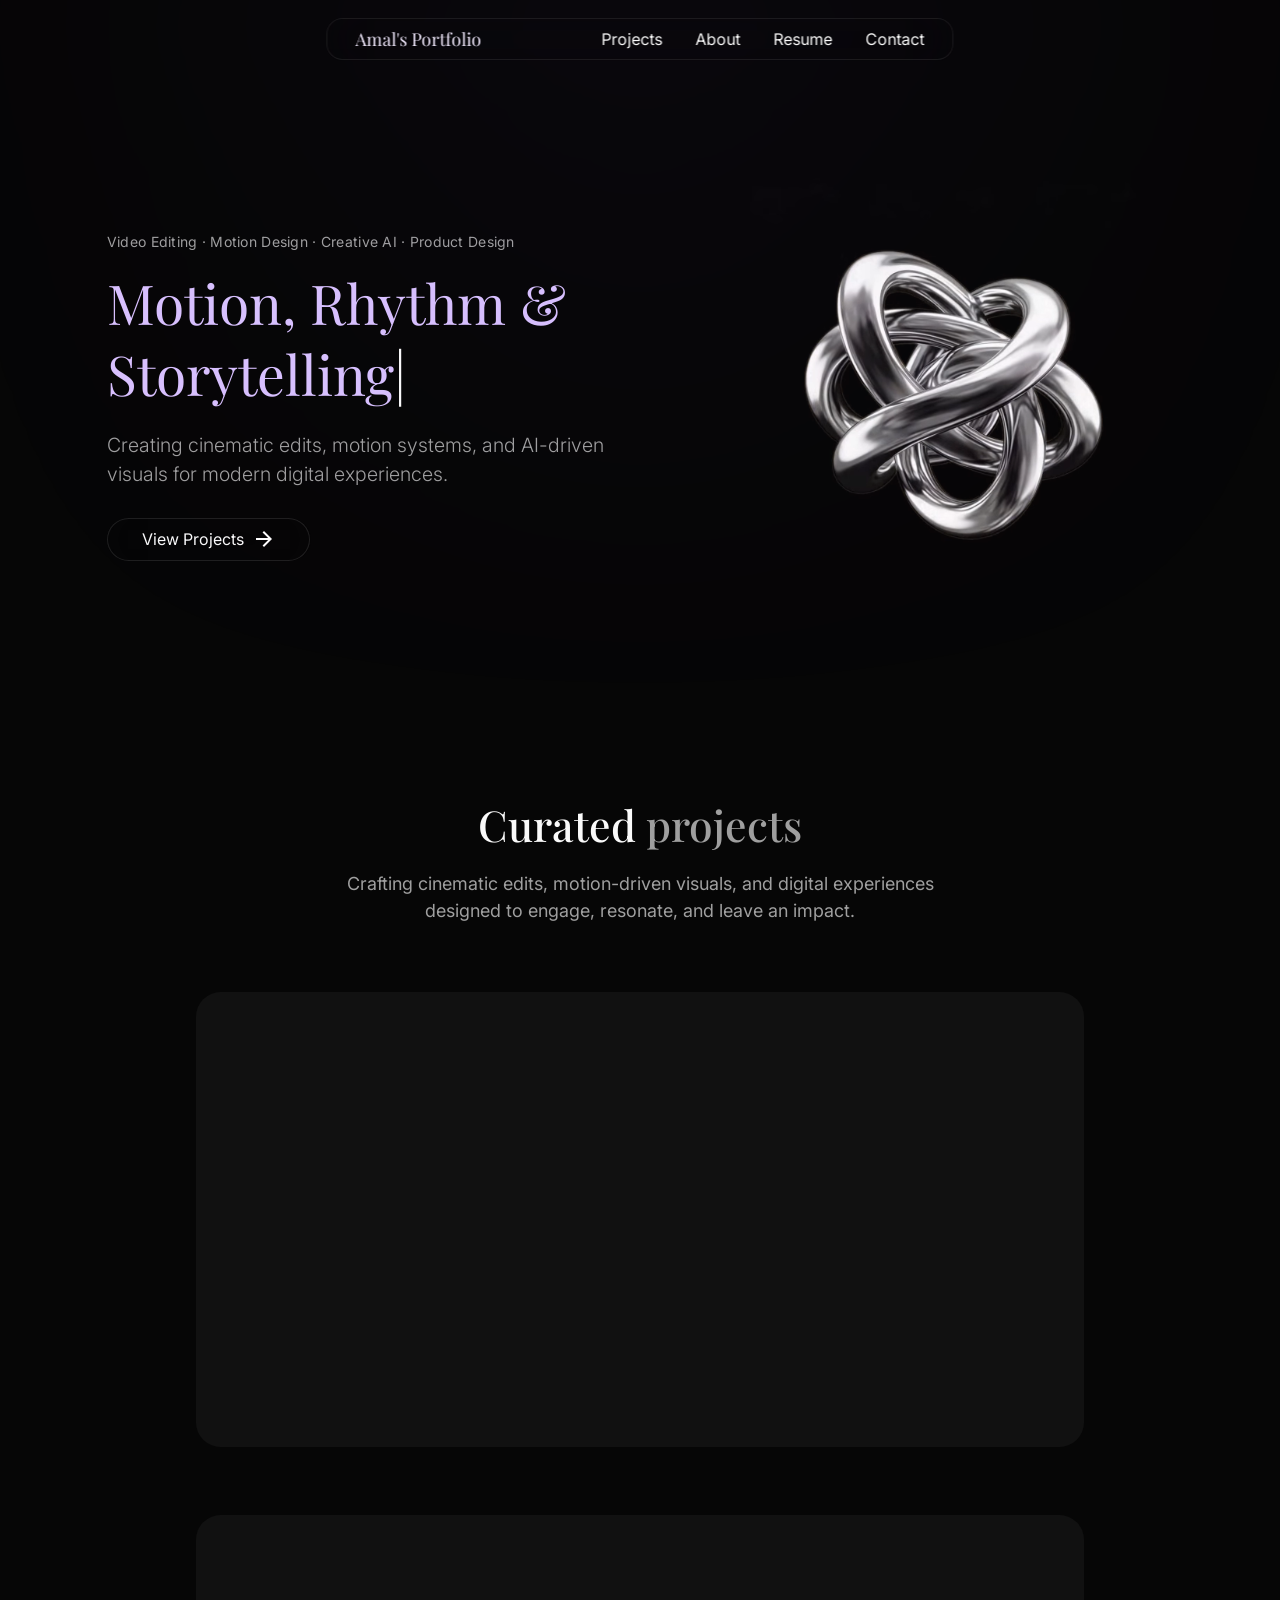
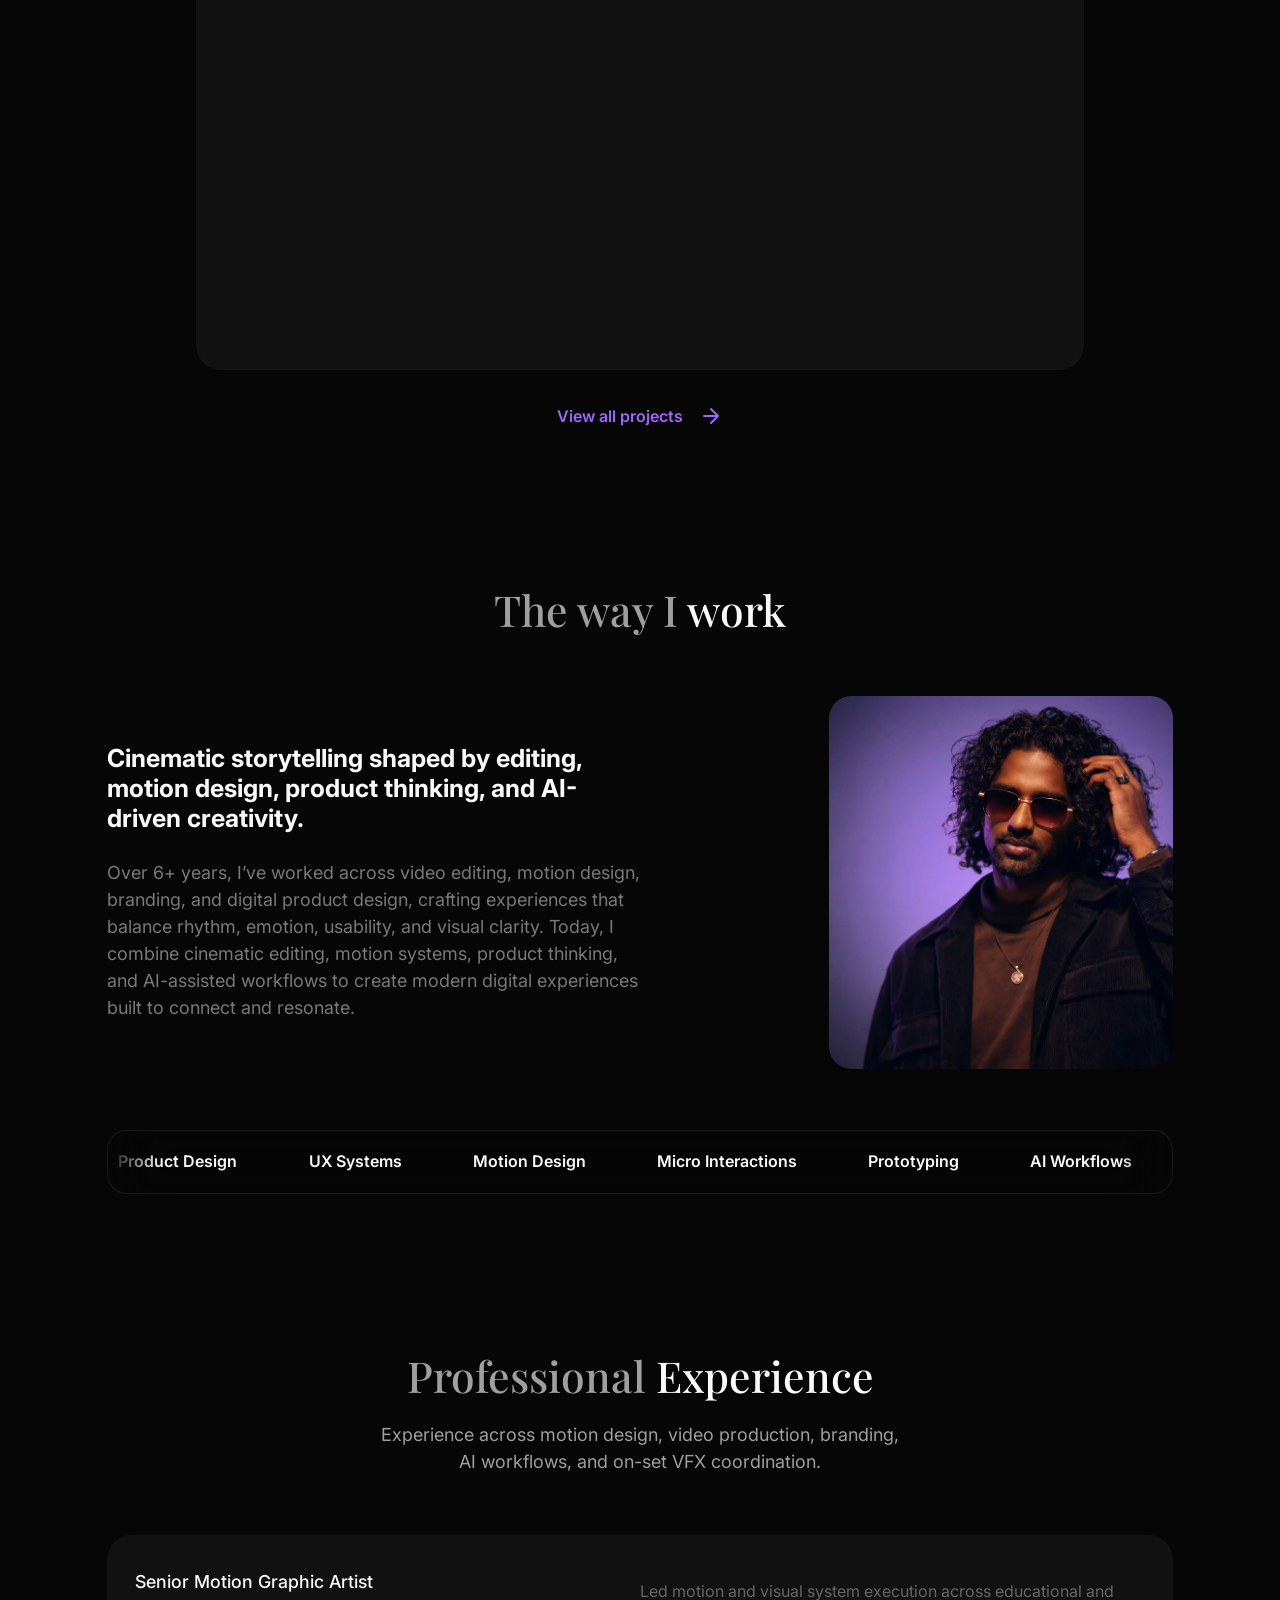
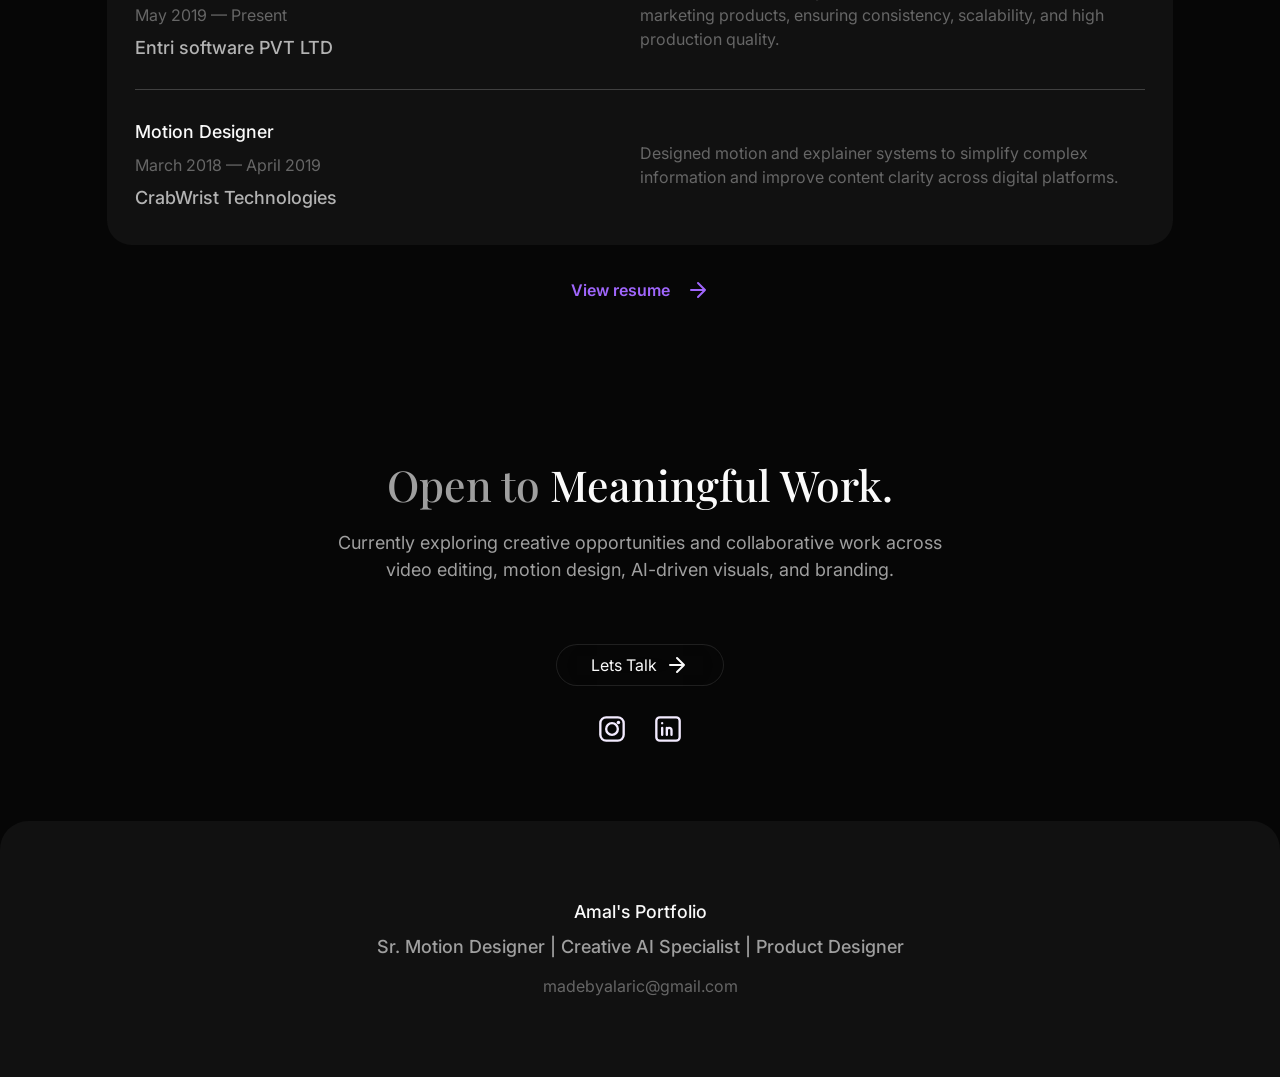
==== commit 10c9f61a: "Updated project page" ====
--- a/index.html
+++ b/index.html
@@ -20,7 +20,7 @@
     <ul class="navbar-links">
       <li><a href="pages/projects.html">Projects</a></li>
       <li><a href="#about">About</a></li>
-      <li><a href="https://drive.google.com/file/d/1rb1eluD0oXuGKMevhwQm3-W4Zy3hslB_/view?usp=sharing" target="_blank" rel="noopener noreferrer">Resume</a></li>
+      <li><a href="https://drive.google.com/file/d/1YxT46IMnDKPeQx1hAGePVFWJlIMTHyGr/view?usp=drive_link" target="_blank" rel="noopener noreferrer">Resume</a></li>
       <li><a href="#contact">Contact</a></li>
     </ul>
     <button class="hamburger" aria-label="Menu">
@@ -31,7 +31,7 @@
     <ul class="mobile-menu-links">
       <li><a href="pages/projects.html">Projects</a></li>
       <li><a href="#about">About</a></li>
-      <li><a href="https://drive.google.com/file/d/1rb1eluD0oXuGKMevhwQm3-W4Zy3hslB_/view?usp=sharing" target="_blank" rel="noopener noreferrer">Resume</a></li>
+      <li><a href="https://drive.google.com/file/d/1YxT46IMnDKPeQx1hAGePVFWJlIMTHyGr/view?usp=drive_link" target="_blank" rel="noopener noreferrer">Resume</a></li>
       <li><a href="#contact">Contact</a></li>
     </ul>
   </div>
@@ -145,7 +145,7 @@
       </div>
     </div>
 
-    <a href="https://drive.google.com/file/d/1rb1eluD0oXuGKMevhwQm3-W4Zy3hslB_/view?usp=sharing" target="_blank" rel="noopener noreferrer" class="btn-text">View resume <svg class="btn-text-icon" width="24" height="24" viewBox="0 0 24 24" fill="none" xmlns="http://www.w3.org/2000/svg"><path d="M5 12H19M19 12L12 5M19 12L12 19" stroke="currentColor" stroke-width="2" stroke-linecap="round" stroke-linejoin="round"/></svg></a>
+    <a href="https://drive.google.com/file/d/1YxT46IMnDKPeQx1hAGePVFWJlIMTHyGr/view?usp=drive_link" target="_blank" rel="noopener noreferrer" class="btn-text">View resume <svg class="btn-text-icon" width="24" height="24" viewBox="0 0 24 24" fill="none" xmlns="http://www.w3.org/2000/svg"><path d="M5 12H19M19 12L12 5M19 12L12 19" stroke="currentColor" stroke-width="2" stroke-linecap="round" stroke-linejoin="round"/></svg></a>
   </section>
 
   <section class="contact-section" id="contact">
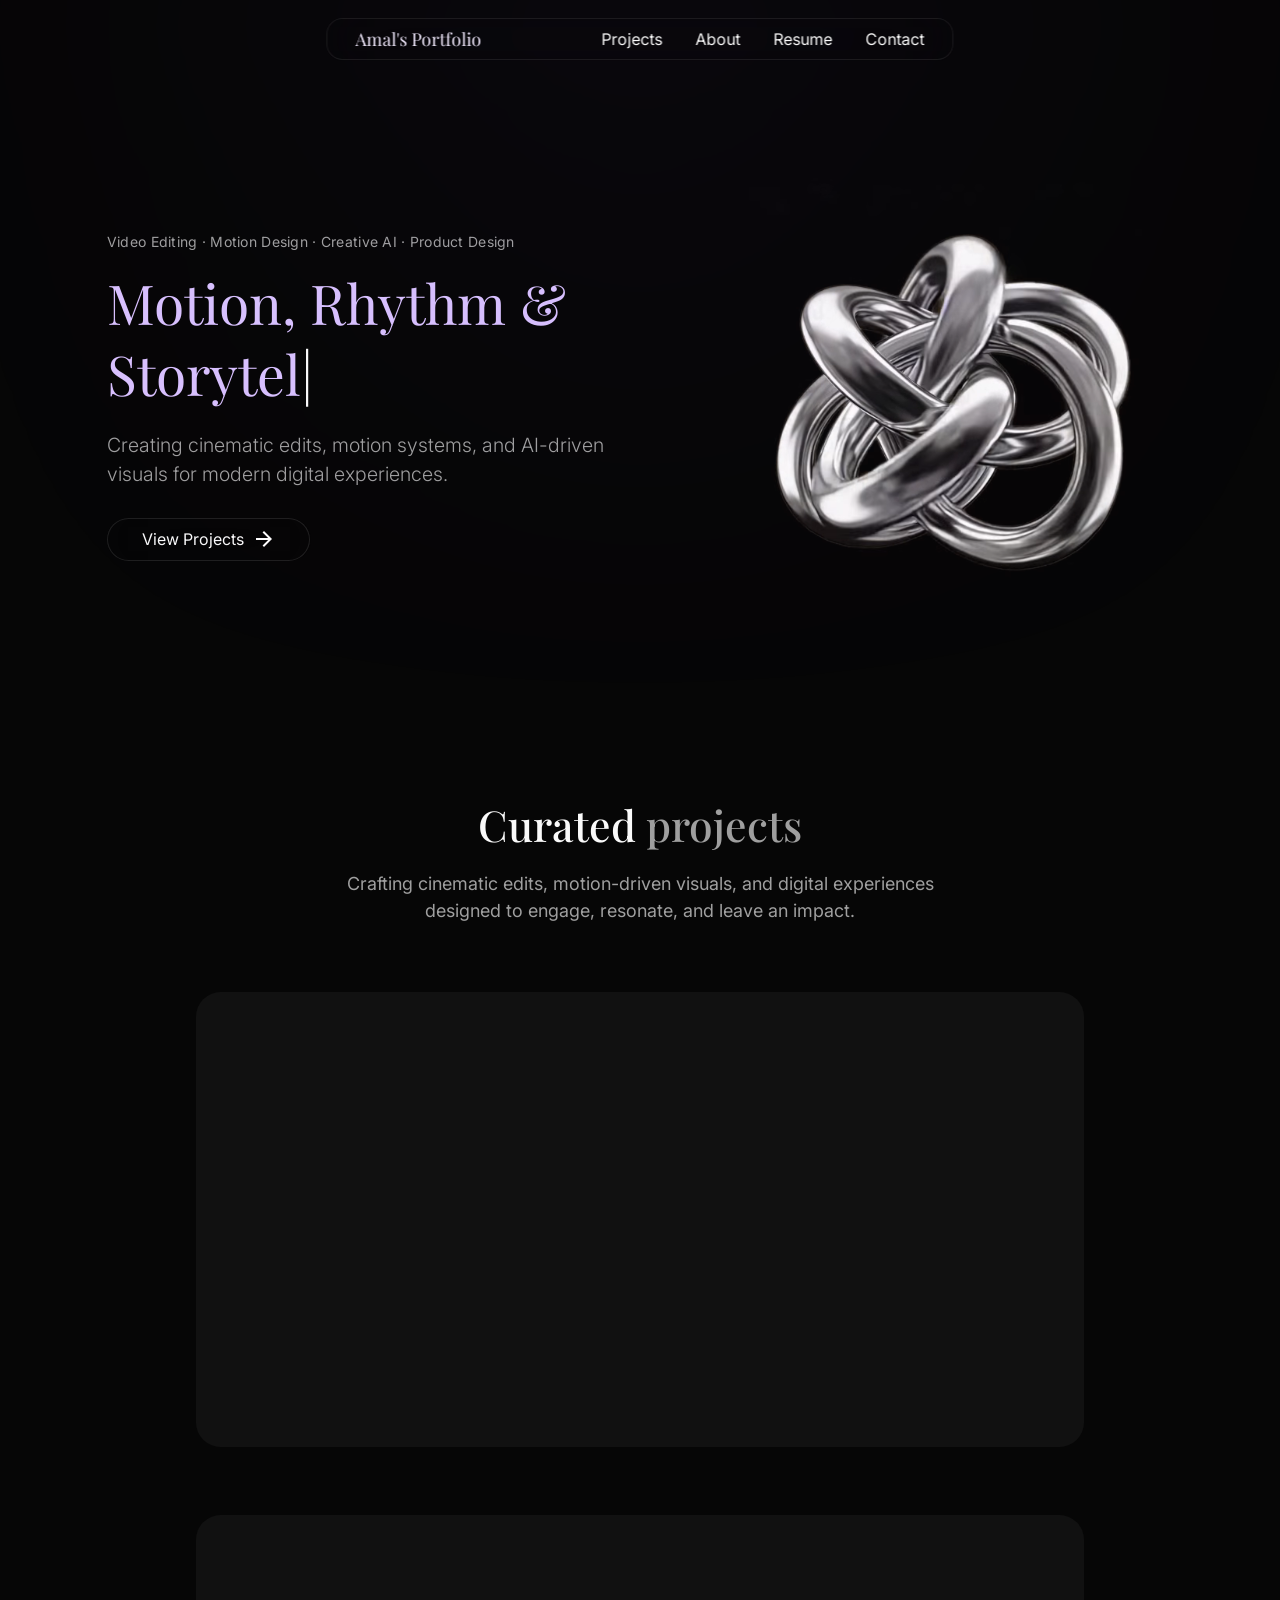
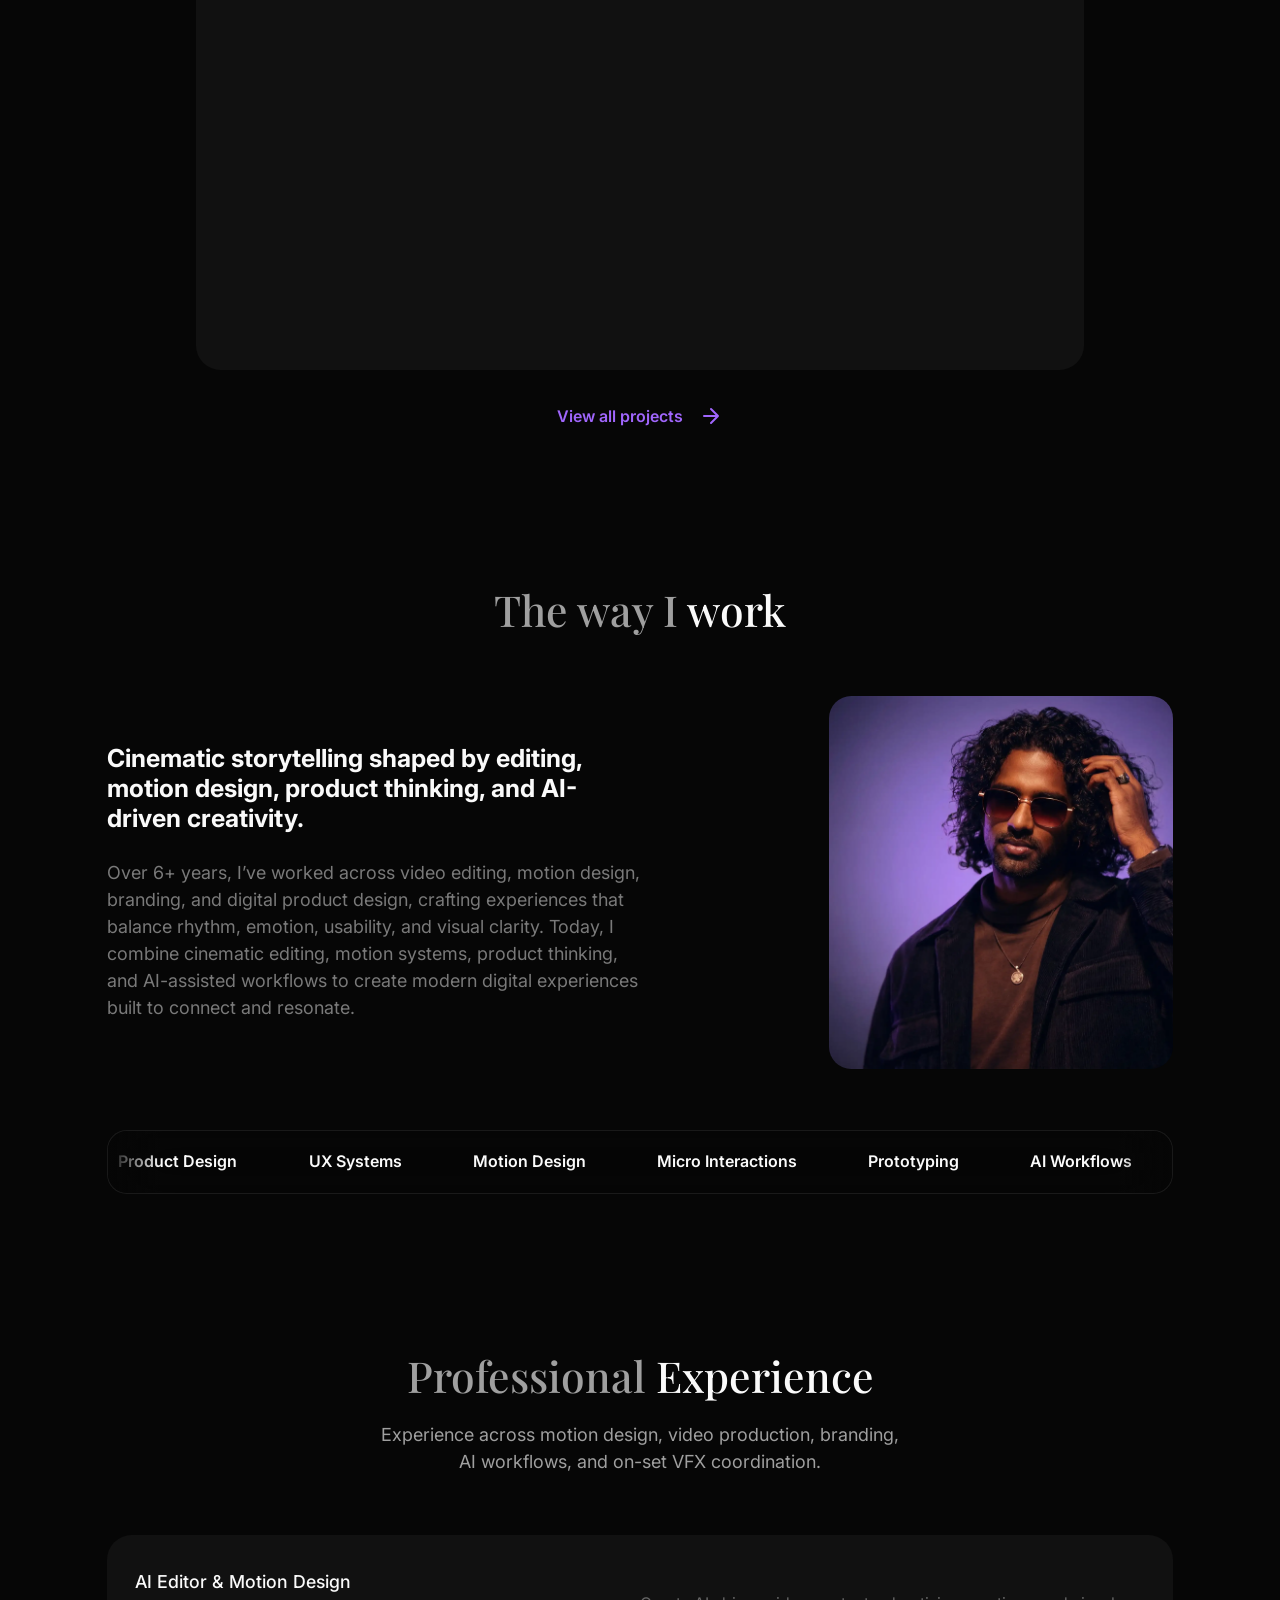
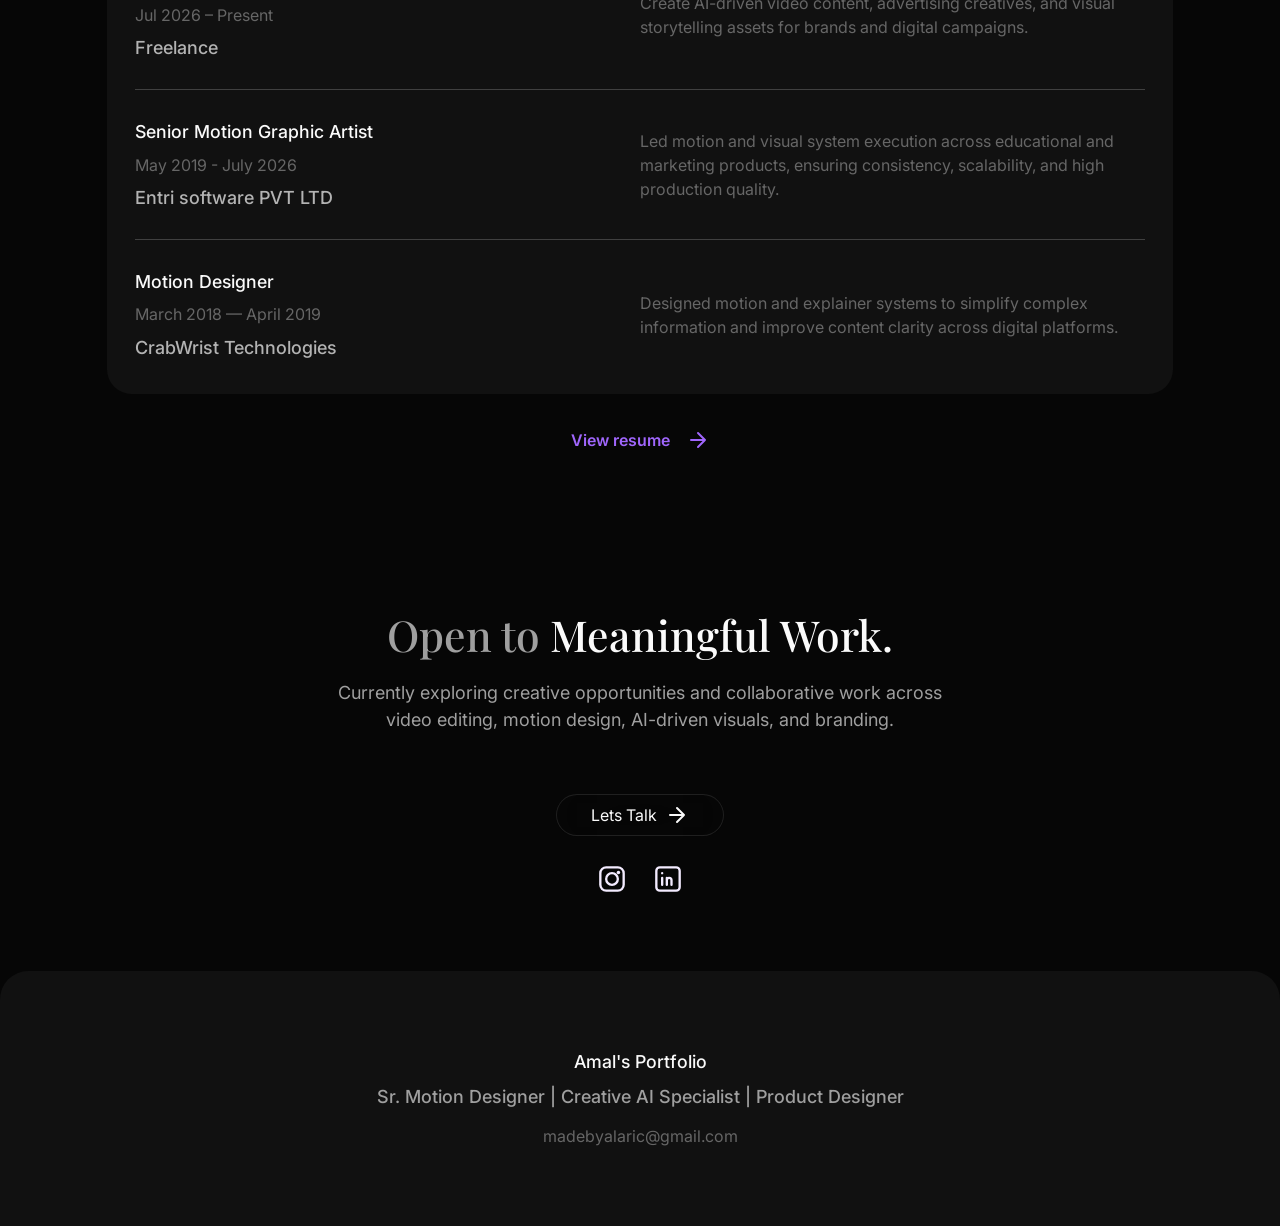
==== commit c9239fd4: "Host resume as local PDF and update experience section - Point all Resume links to assets/docs/amal-" ====
--- a/index.html
+++ b/index.html
@@ -20,7 +20,7 @@
     <ul class="navbar-links">
       <li><a href="pages/projects.html">Projects</a></li>
       <li><a href="#about">About</a></li>
-      <li><a href="https://drive.google.com/file/d/1YxT46IMnDKPeQx1hAGePVFWJlIMTHyGr/view?usp=drive_link" target="_blank" rel="noopener noreferrer">Resume</a></li>
+      <li><a href="assets/docs/amal-resume-2026-v02.pdf" target="_blank" rel="noopener noreferrer">Resume</a></li>
       <li><a href="#contact">Contact</a></li>
     </ul>
     <button class="hamburger" aria-label="Menu">
@@ -31,7 +31,7 @@
     <ul class="mobile-menu-links">
       <li><a href="pages/projects.html">Projects</a></li>
       <li><a href="#about">About</a></li>
-      <li><a href="https://drive.google.com/file/d/1YxT46IMnDKPeQx1hAGePVFWJlIMTHyGr/view?usp=drive_link" target="_blank" rel="noopener noreferrer">Resume</a></li>
+      <li><a href="assets/docs/amal-resume-2026-v02.pdf" target="_blank" rel="noopener noreferrer">Resume</a></li>
       <li><a href="#contact">Contact</a></li>
     </ul>
   </div>
@@ -122,8 +122,21 @@
     <div class="experience-card">
       <div class="experience-row">
         <div class="experience-left">
+          <h3 class="experience-title">AI Editor & Motion Design</h3>
+          <p class="experience-year">Jul 2026 – Present</p>
+          <p class="experience-company">Freelance</p>
+        </div>
+        <div class="experience-right">
+          <p class="experience-desc">Create AI-driven video content, advertising creatives, and visual storytelling assets for brands and digital campaigns.</p>
+        </div>
+      </div>
+
+      <hr class="experience-divider">
+
+      <div class="experience-row">
+        <div class="experience-left">
           <h3 class="experience-title">Senior Motion Graphic Artist</h3>
-          <p class="experience-year">May 2019 — Present</p>
+          <p class="experience-year">May 2019 - July 2026</p>
           <p class="experience-company">Entri software PVT LTD</p>
         </div>
         <div class="experience-right">
@@ -145,7 +158,7 @@
       </div>
     </div>
 
-    <a href="https://drive.google.com/file/d/1YxT46IMnDKPeQx1hAGePVFWJlIMTHyGr/view?usp=drive_link" target="_blank" rel="noopener noreferrer" class="btn-text">View resume <svg class="btn-text-icon" width="24" height="24" viewBox="0 0 24 24" fill="none" xmlns="http://www.w3.org/2000/svg"><path d="M5 12H19M19 12L12 5M19 12L12 19" stroke="currentColor" stroke-width="2" stroke-linecap="round" stroke-linejoin="round"/></svg></a>
+    <a href="assets/docs/amal-resume-2026-v02.pdf" target="_blank" rel="noopener noreferrer" class="btn-text">View resume <svg class="btn-text-icon" width="24" height="24" viewBox="0 0 24 24" fill="none" xmlns="http://www.w3.org/2000/svg"><path d="M5 12H19M19 12L12 5M19 12L12 19" stroke="currentColor" stroke-width="2" stroke-linecap="round" stroke-linejoin="round"/></svg></a>
   </section>
 
   <section class="contact-section" id="contact">
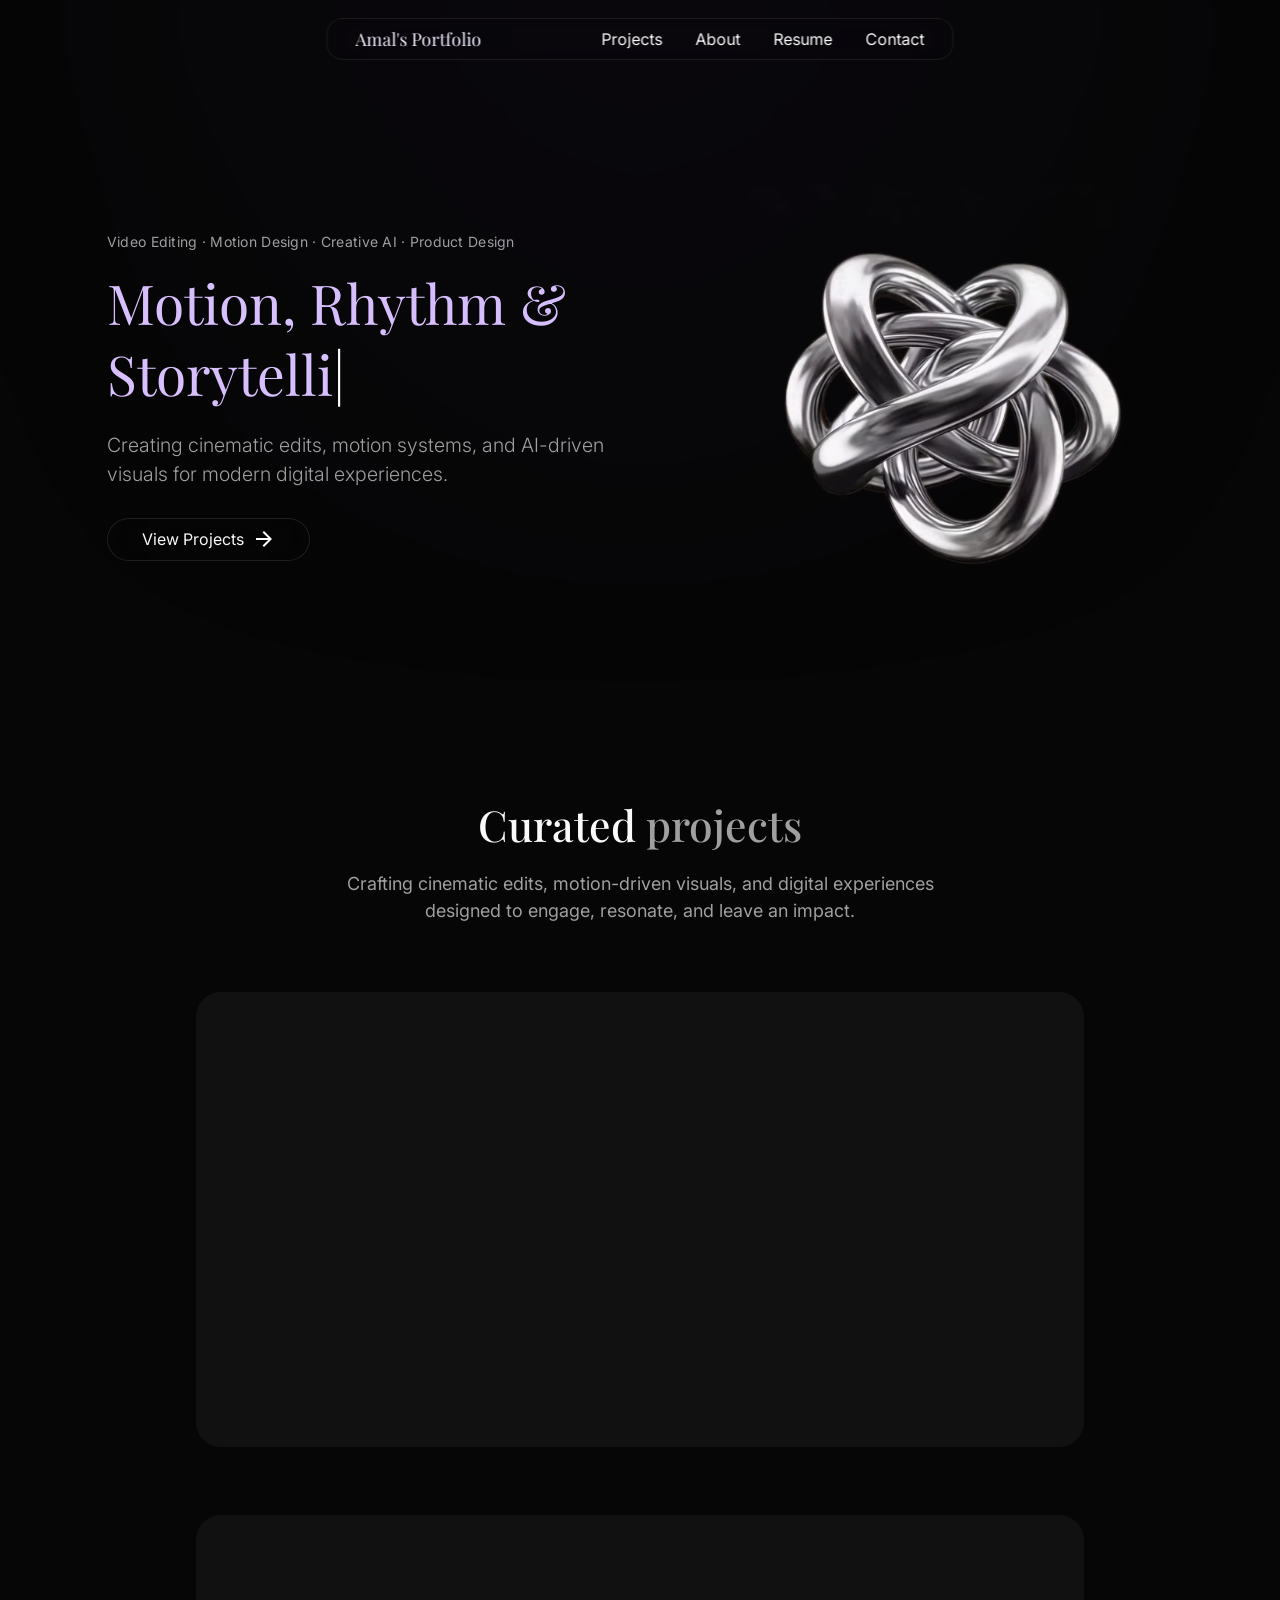
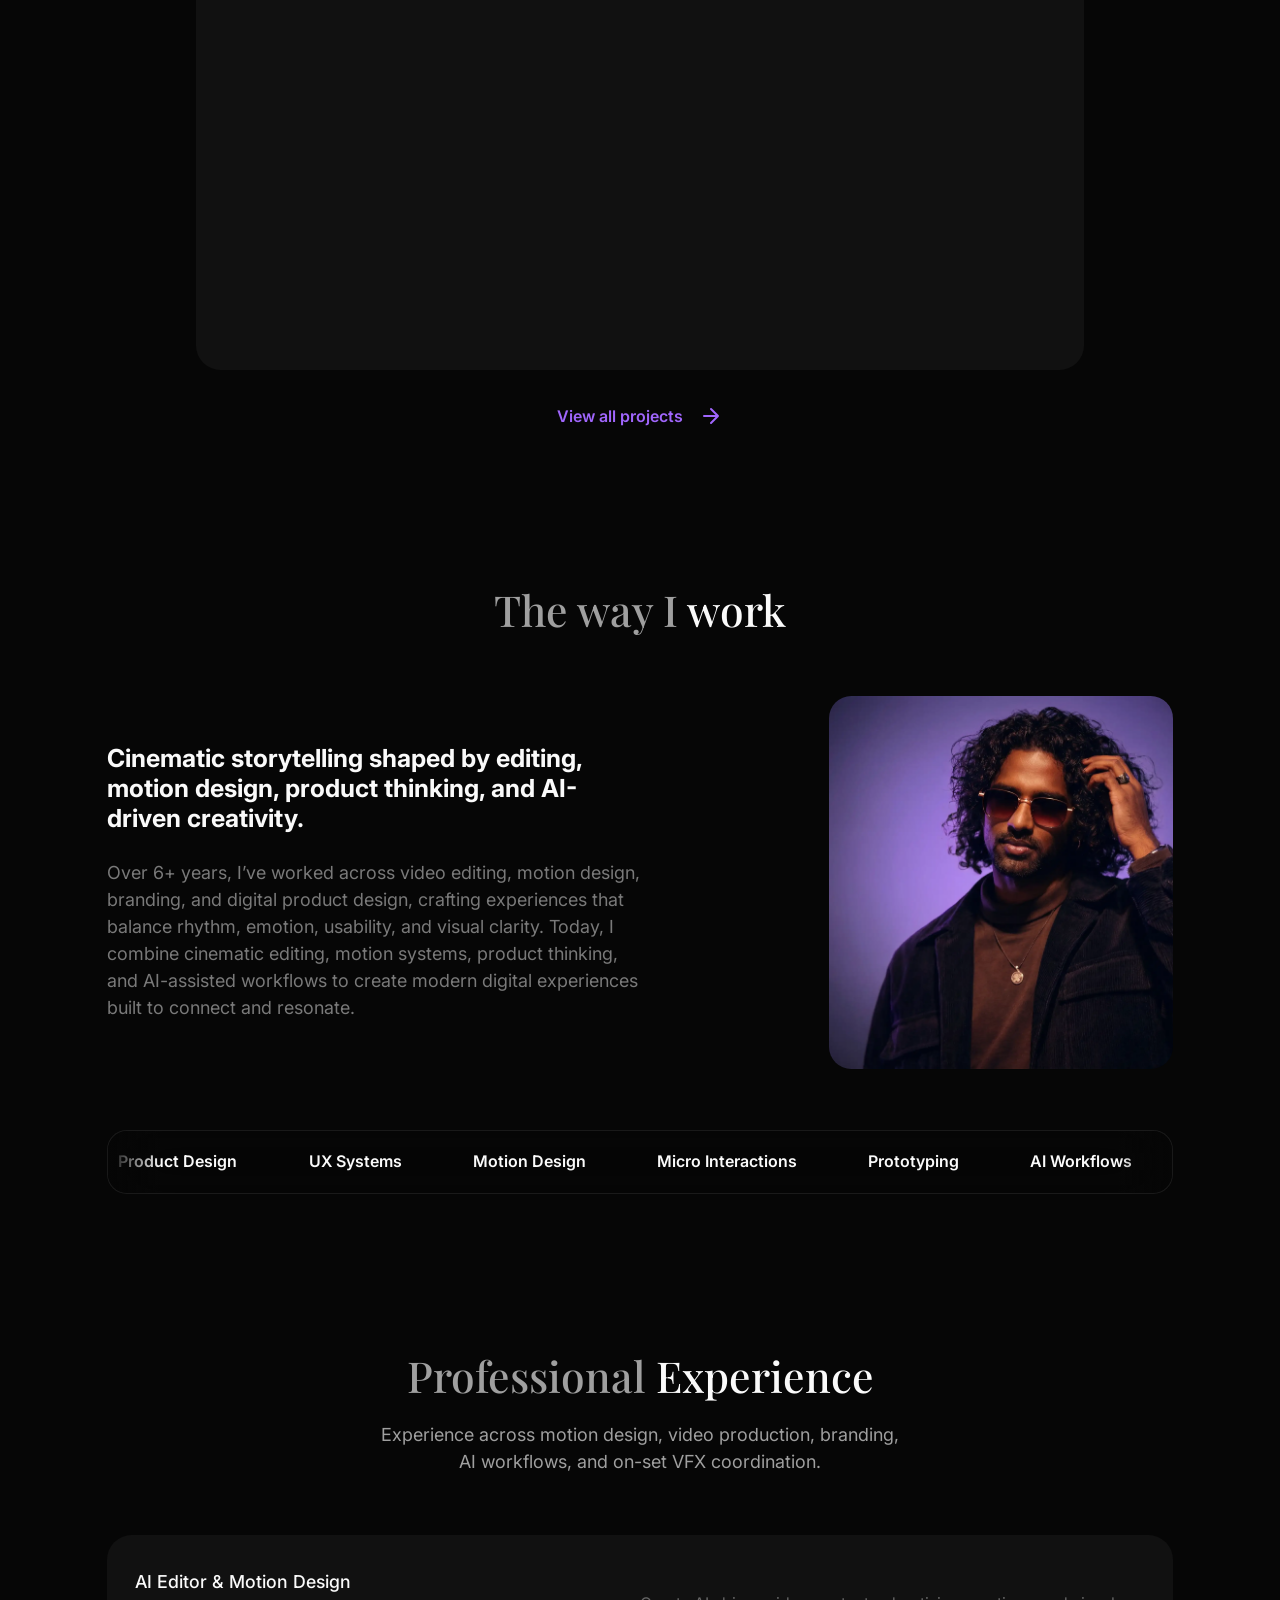
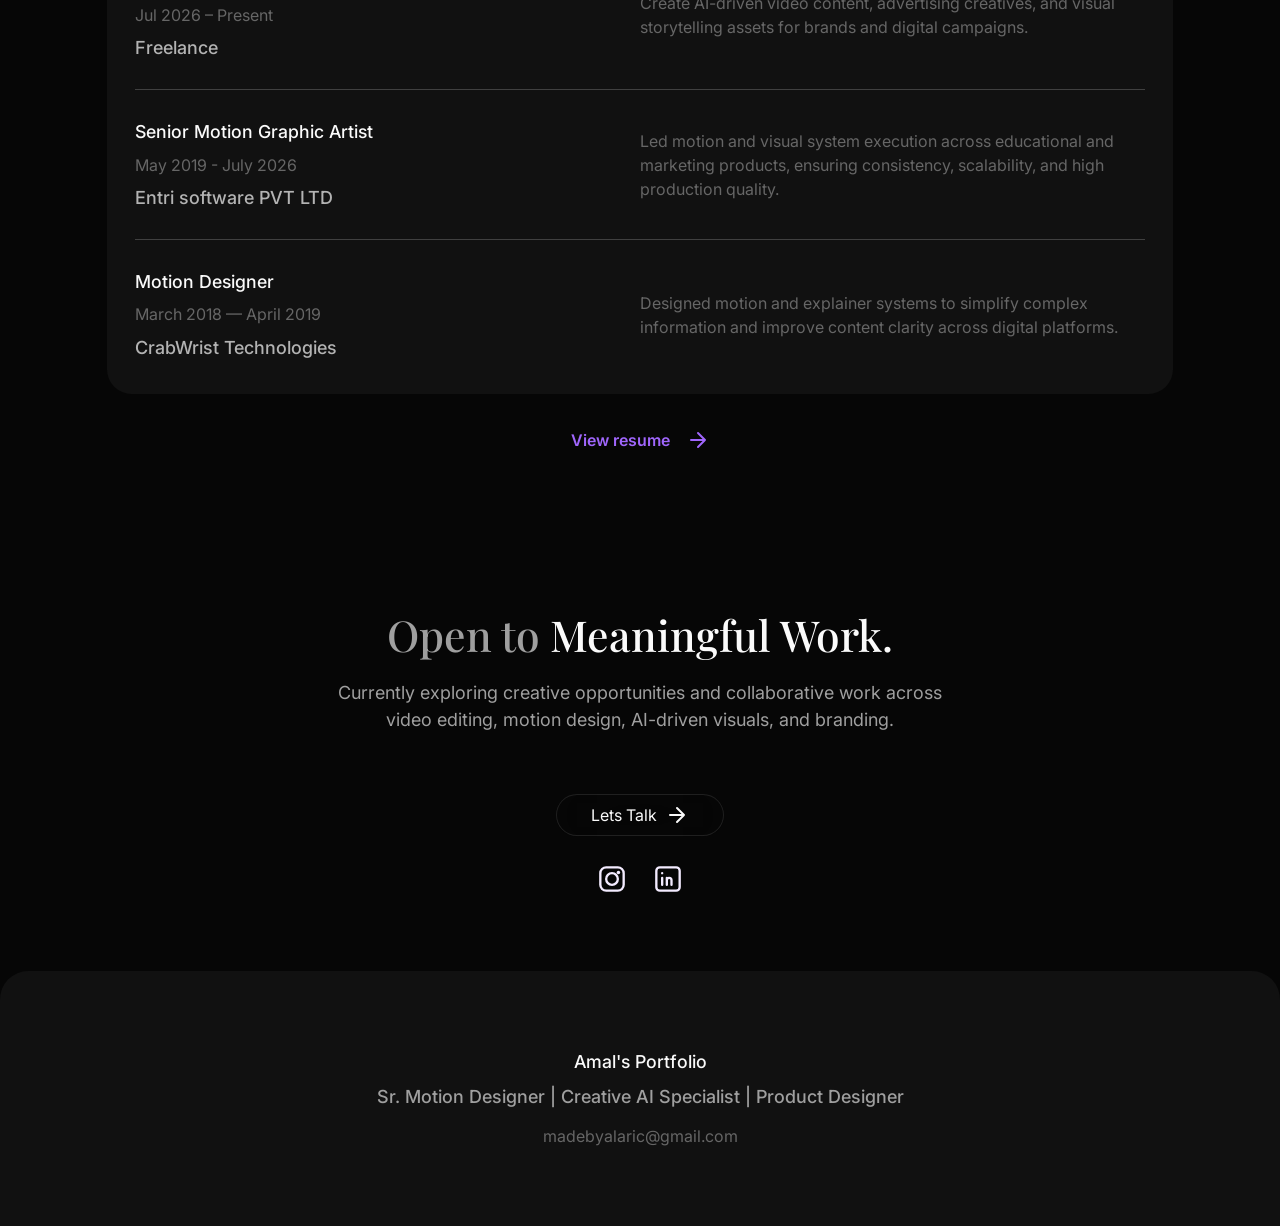
==== commit 2f7f5236: "Update resume link to V3 Co-Authored-By: Claude Sonnet 5 <noreply@anthropic.com>" ====
--- a/index.html
+++ b/index.html
@@ -20,7 +20,7 @@
     <ul class="navbar-links">
       <li><a href="pages/projects.html">Projects</a></li>
       <li><a href="#about">About</a></li>
-      <li><a href="assets/docs/amal-resume-2026-v02.pdf" target="_blank" rel="noopener noreferrer">Resume</a></li>
+      <li><a href="assets/docs/amal-resume-2026-V3.pdf" target="_blank" rel="noopener noreferrer">Resume</a></li>
       <li><a href="#contact">Contact</a></li>
     </ul>
     <button class="hamburger" aria-label="Menu">
@@ -31,7 +31,7 @@
     <ul class="mobile-menu-links">
       <li><a href="pages/projects.html">Projects</a></li>
       <li><a href="#about">About</a></li>
-      <li><a href="assets/docs/amal-resume-2026-v02.pdf" target="_blank" rel="noopener noreferrer">Resume</a></li>
+      <li><a href="assets/docs/amal-resume-2026-V3.pdf" target="_blank" rel="noopener noreferrer">Resume</a></li>
       <li><a href="#contact">Contact</a></li>
     </ul>
   </div>
@@ -158,7 +158,7 @@
       </div>
     </div>
 
-    <a href="assets/docs/amal-resume-2026-v02.pdf" target="_blank" rel="noopener noreferrer" class="btn-text">View resume <svg class="btn-text-icon" width="24" height="24" viewBox="0 0 24 24" fill="none" xmlns="http://www.w3.org/2000/svg"><path d="M5 12H19M19 12L12 5M19 12L12 19" stroke="currentColor" stroke-width="2" stroke-linecap="round" stroke-linejoin="round"/></svg></a>
+    <a href="assets/docs/amal-resume-2026-V3.pdf" target="_blank" rel="noopener noreferrer" class="btn-text">View resume <svg class="btn-text-icon" width="24" height="24" viewBox="0 0 24 24" fill="none" xmlns="http://www.w3.org/2000/svg"><path d="M5 12H19M19 12L12 5M19 12L12 19" stroke="currentColor" stroke-width="2" stroke-linecap="round" stroke-linejoin="round"/></svg></a>
   </section>
 
   <section class="contact-section" id="contact">
--- a/css/style.css
+++ b/css/style.css
@@ -317,6 +317,10 @@
   background-image: url('../assets/gifs/entri-splash-screen/entri-splash-thumb.gif');
 }
 
+.project-card-beautician {
+  background-image: url('../assets/gifs/beautician-ad/beautician-thumb.gif');
+}
+
 /* ===== Mini Cards Grid ===== */
 .mini-cards-grid {
   width: 69.3vw;
